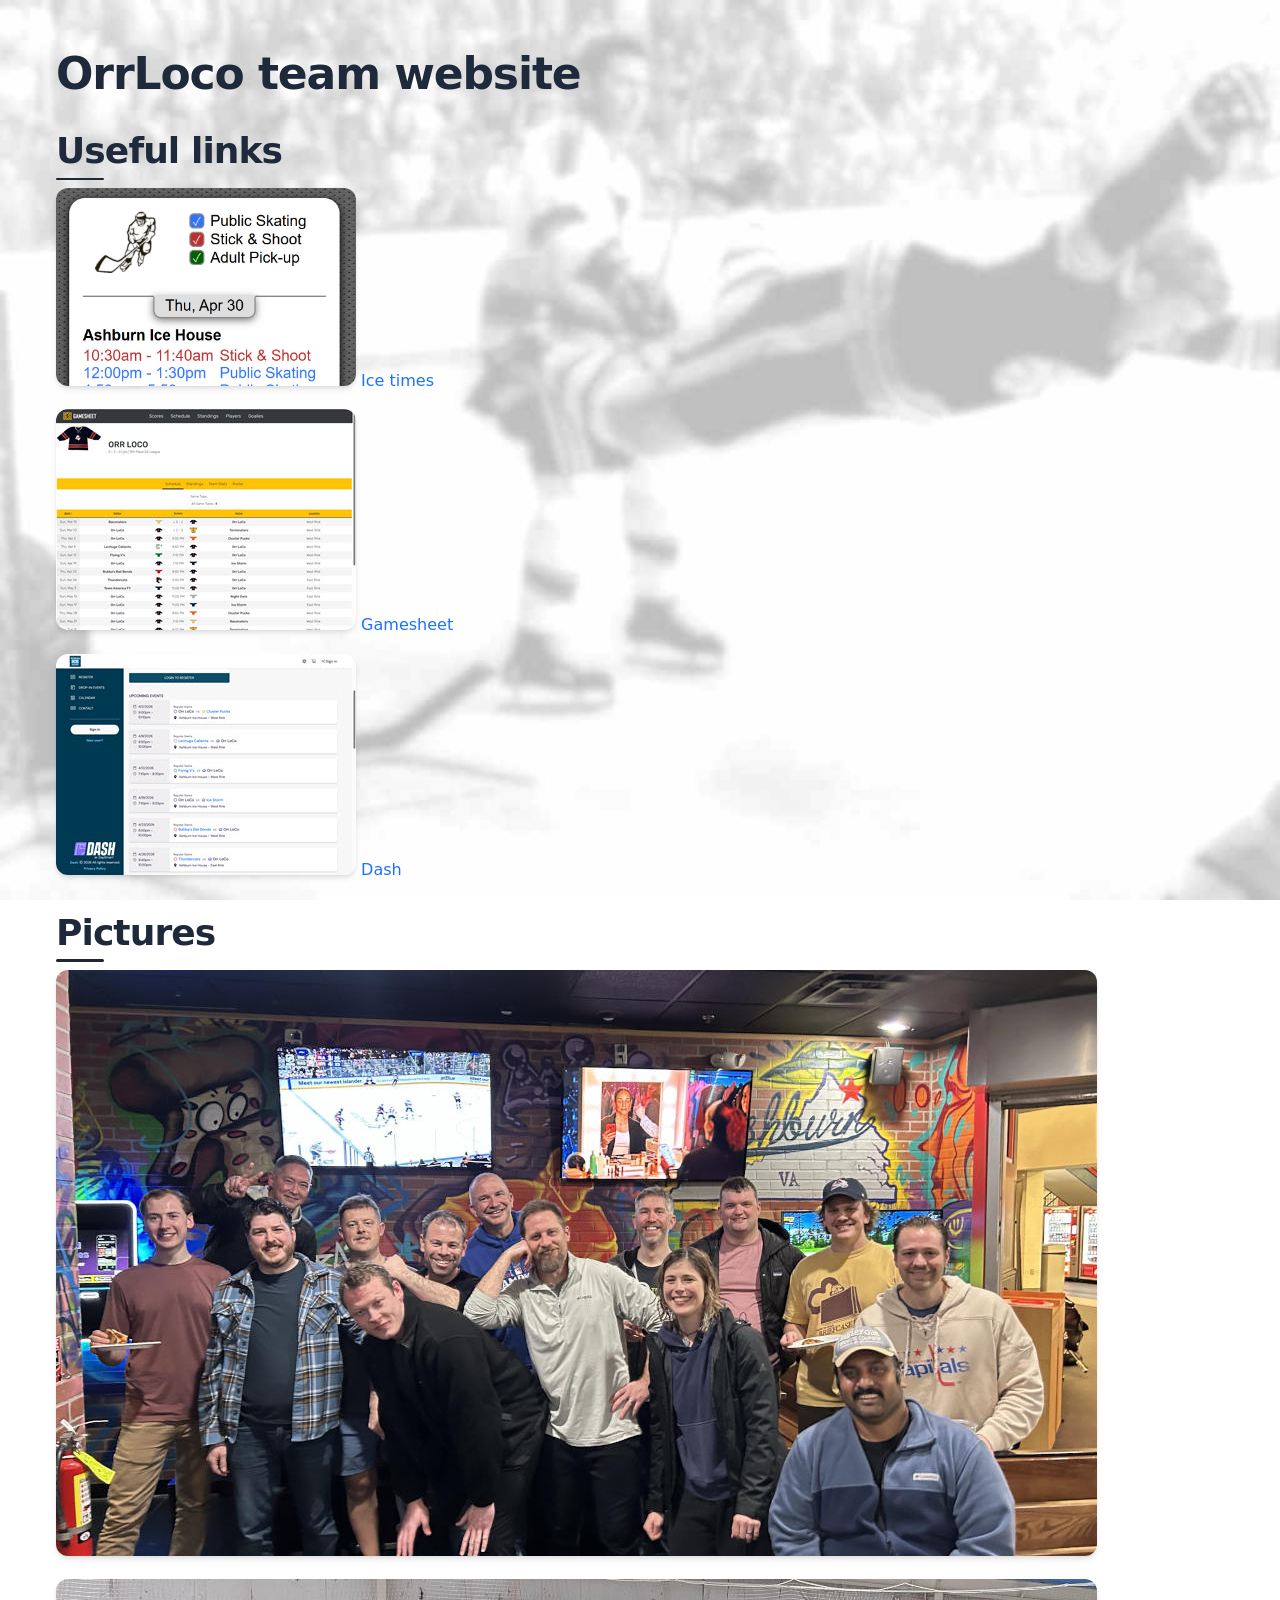
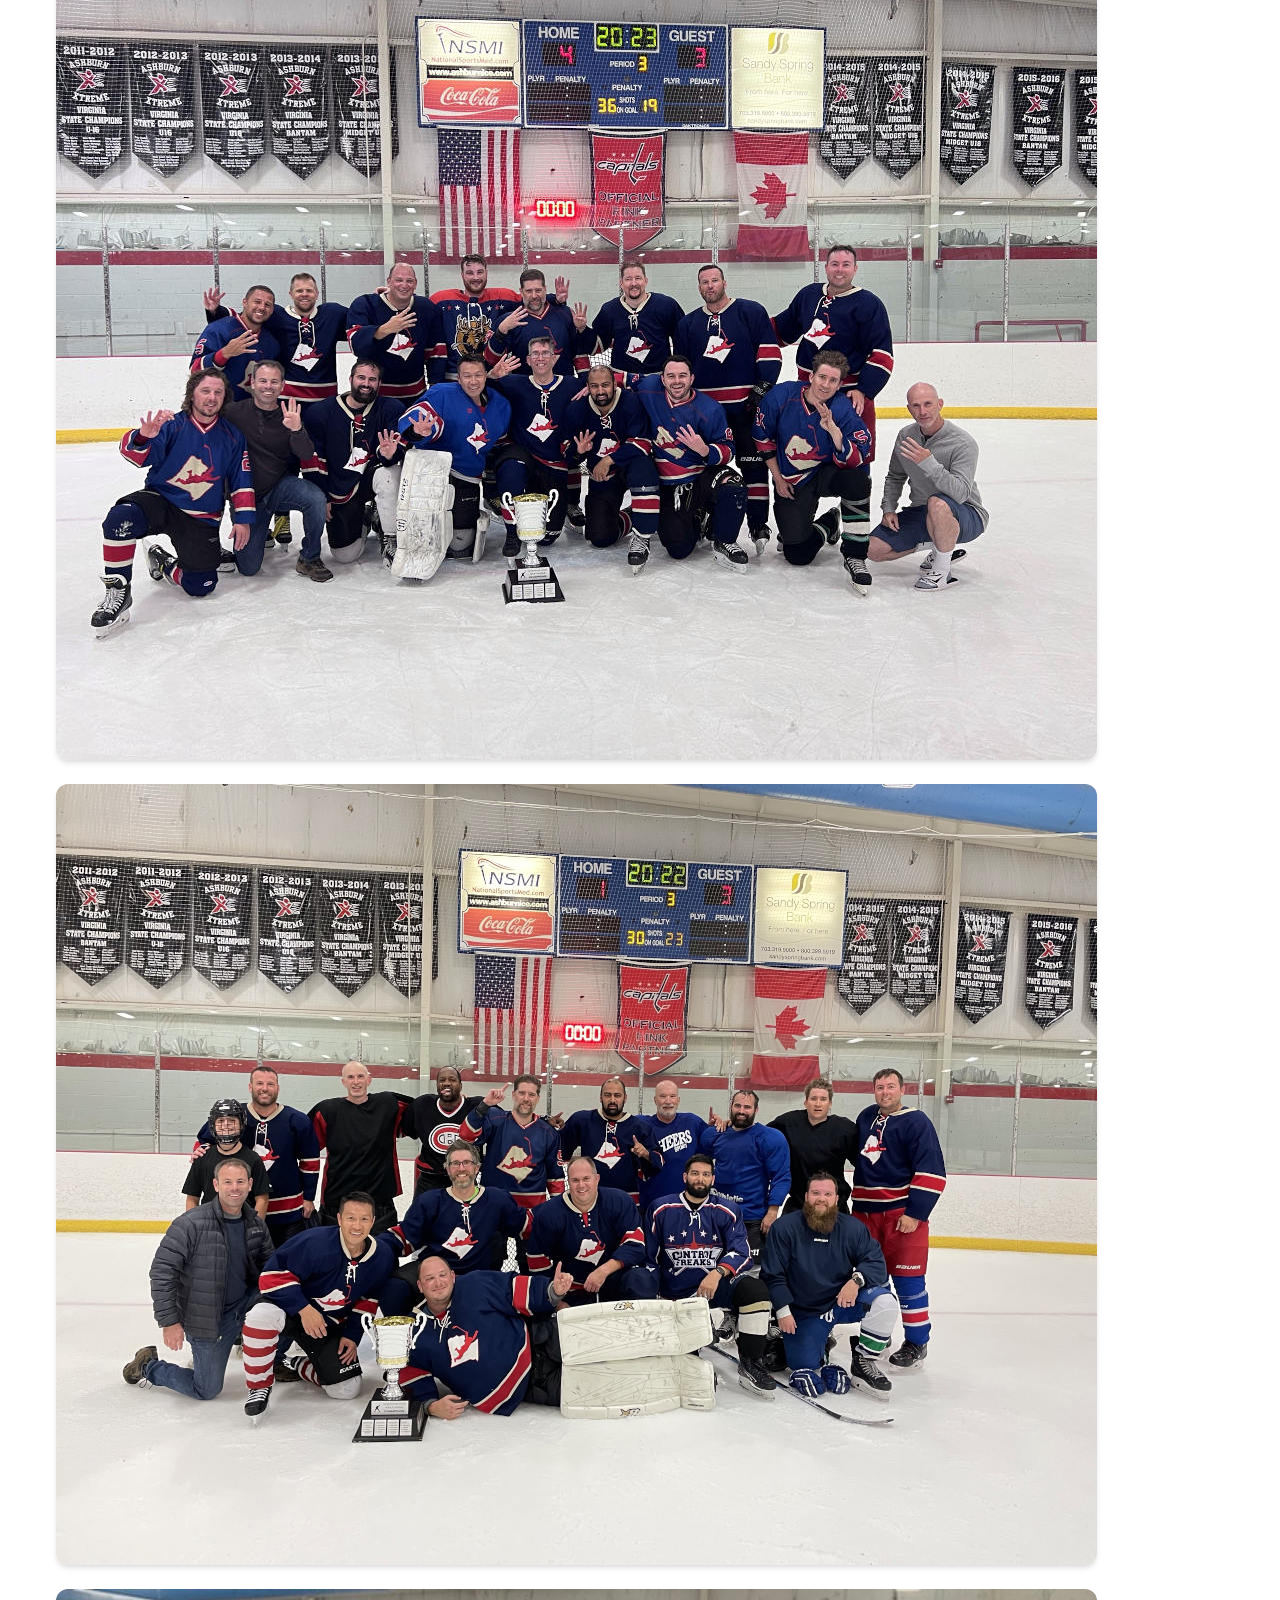
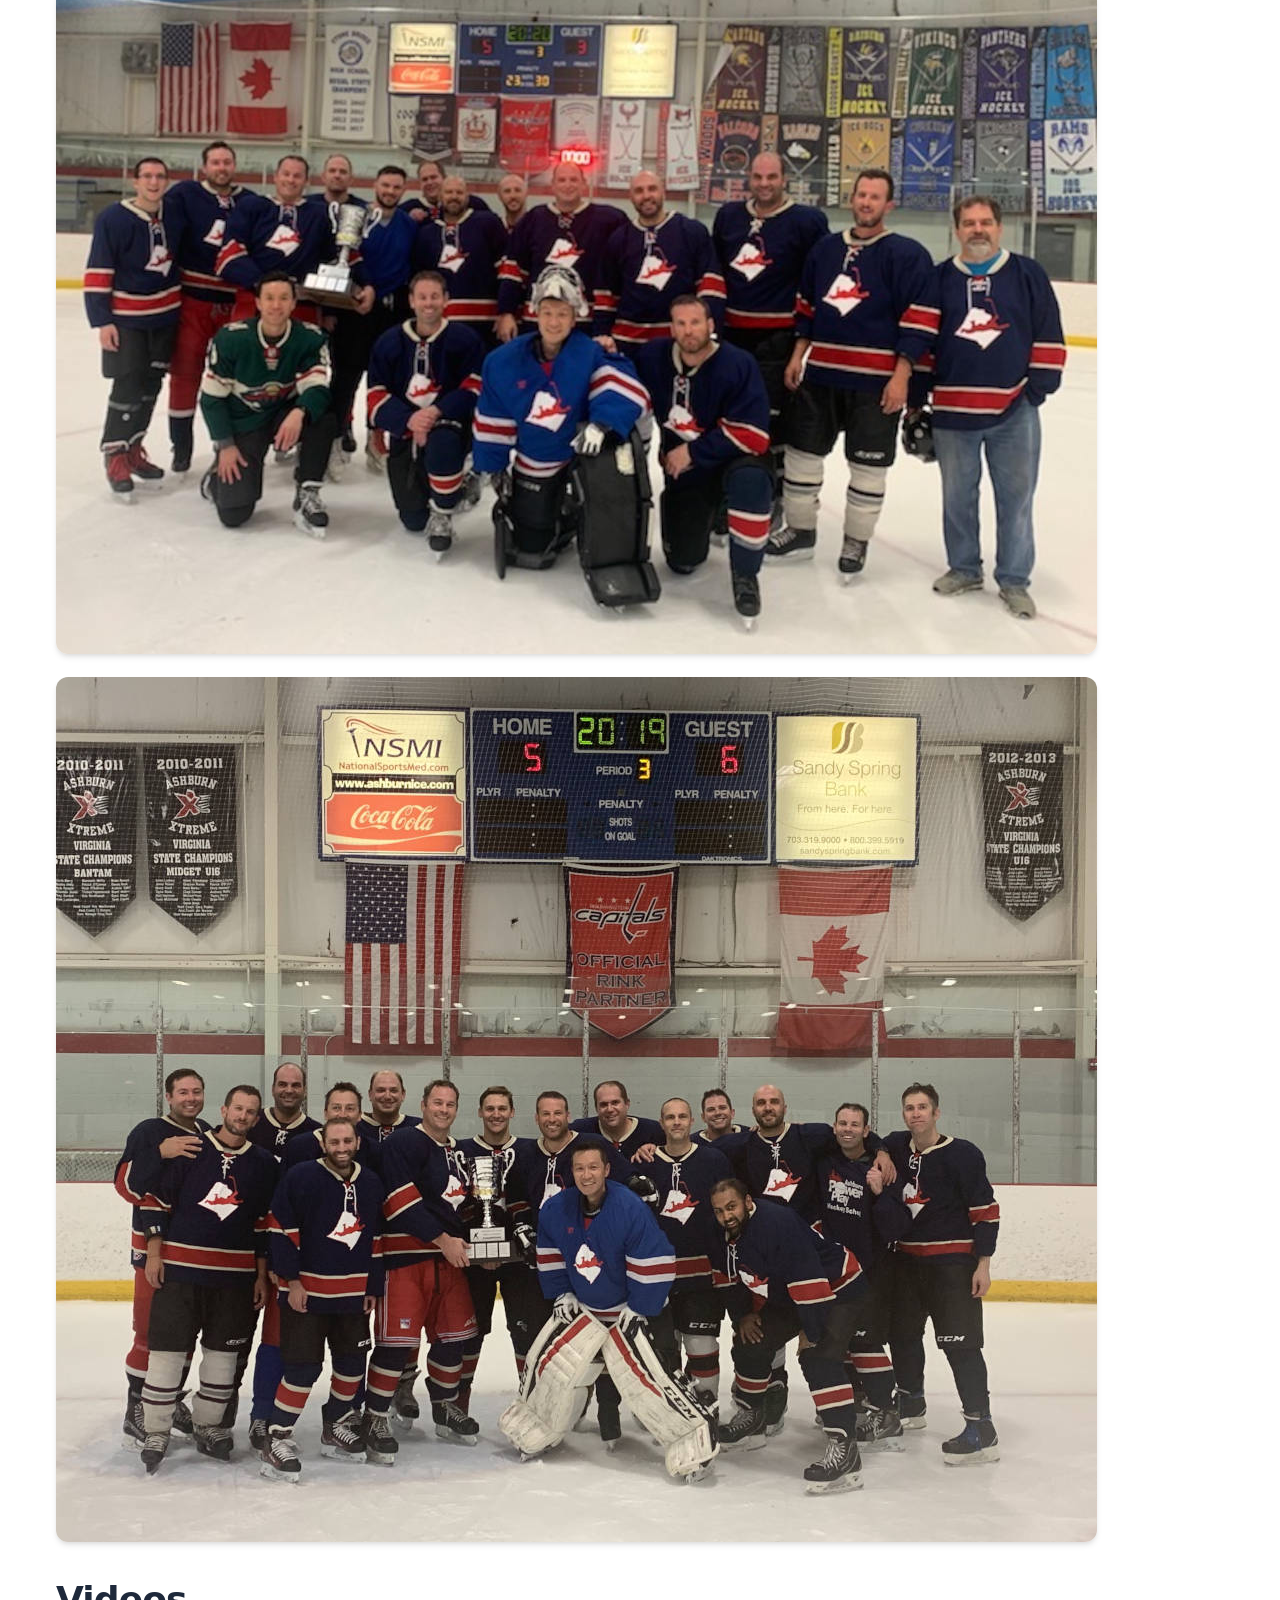
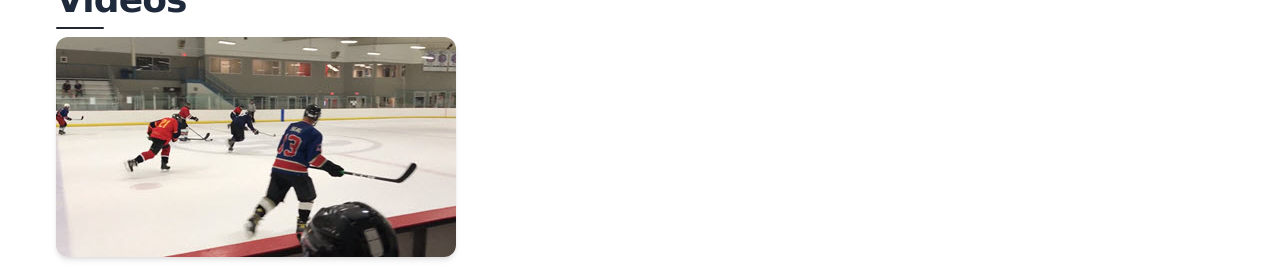
==== index.html @ 9dafc82b "adding ice time website" ====
<!DOCTYPE html>
<html lang="en">
<head>
	<title>OrrLoco Hockey</title>
	<meta charset="utf-8">
	<meta name="description" content="A website for the OrrLoco hockey team in Ashburn, Virginia" >
    <meta name="viewport" content="width=device-width, initial-scale=1">
	<link rel="stylesheet" href="main.css">
<style>
body {
    background-image: url("bobby_orr_flying_goal.jpg");
    background-repeat: no-repeat;
    background-position: center;
    background-attachment: fixed;
    background-size: cover;
}
</style>
</head>
<body>
	<h1>OrrLoco team website</h1>
	<h2>Useful links</h2>
	<p>
	<a href="https://is.tmatex.com/">
		<img src="ice_time.jpg" width=300 height=197 alt=:a thumbnail of the ice time website" />
			  Ice times
	</a>
	</p>
	<p>
	<a href="https://gamesheetstats.com/seasons/14481/teams/495695/schedule">
		<img src="gamesheet.jpg" width=300 height=221 alt="a thumbnail of the gamesheet website" />
		Gamesheet
	</a>
	</p>

	<p>
	<a href="https://apps.daysmartrecreation.com/dash/x/#/online/ashburn/teams/4744">
		<img src="dash.jpg" width=300 height=221 alt="a thumbnail of the dash website" />
		Dash
	</a>
	</p>

	<h2>Pictures</h2>

	<p><img src="2025-2026_team.jpg" width=1041 height=586 alt="a team photo of OrrLoco hockey at the end of the 2025-2026 season, at the Slice Theory pizza place in Ashburn Ice House" /></p>
	<p><img src="2023_champs.jpg" width=1041 height=781 alt="a team photo of OrrLoco as the 2023 D-league hockey champions" /></p>
	<p><img src="2022_champs.jpg" width=1041 height=781 alt="a team photo of OrrLoco as the 2022 D-league hockey champions" /></p>
	<p><img src="2020_champs.jpg" width=1041 height=665 alt="a team photo of OrrLoco as the 2020 D-league hockey champions" /></p>
	<p><img src="2019_champs.jpg" width=1041 height=865 alt="a team photo of OrrLoco as the 2019 D-league hockey champions" /></p>

	<h2>Videos</h2>
	
	<a href="https://www.youtube.com/@OrrLocoGames-xp1fu"><img src="orrlocogames.jpg" width=400 height=220 /></a>
</body>
</html>
---- main.css ----
/* Modern Classless CSS Framework v1.0
 * Created by Luke Heyburn
 * Digitally Tailored (https://digitallytailored.com)
 * MIT License
 */

 :root {
    /* Modern Color Palette */
    --primary: #364153;
    --primary-contrast: #202732;
    --primary-invert: #364153;
    --secondary: #64748b;
    --secondary-light: #94a3b8;
    --success: #10b981;
    --success-light: #34d399;
    --danger: #ef4444;
    --danger-light: #f87171;
    --warning: #f59e0b;
    --warning-light: #fbbf24;
    --info: #0ea5e9;
    --info-light: #38bdf8;
    --light: #f8fafc;
    --dark: #1e293b;
    --body-bg: #ffffff;
    --body-color: #334155;
    --heading-color: #1e293b;
    --link-color: #1d72fc;
    --link-hover-color: #0b65ff;
    --border-color: #e2e8f0;
    --shadow-color: rgba(0, 0, 0, 0.1);
    --card-bg: #ffffff;
    --progress-color: #60ed7c;
    --input-icon-color: #64748b;

    /* Gradients */
    --gradient-primary: linear-gradient(135deg, var(--primary) 0%, var(--primary-contrast) 100%);
    --gradient-link: linear-gradient(135deg, var(--link-color) 0%, var(--link-hover-color) 100%);
    --gradient-secondary: linear-gradient(135deg, var(--secondary) 0%, var(--secondary-light) 100%);
    --gradient-success: linear-gradient(135deg, var(--success) 0%, var(--success-light) 100%);
    --gradient-danger: linear-gradient(135deg, var(--danger) 0%, var(--danger-light) 100%);
    --gradient-warning: linear-gradient(135deg, var(--warning) 0%, var(--warning-light) 100%);
    --gradient-info: linear-gradient(135deg, var(--info) 0%, var(--info-light) 100%);

    /* Shadows */
    --shadow-sm: 0 1px 2px 0 rgba(0, 0, 0, 0.1);
    --shadow: 0 4px 6px -1px rgba(0, 0, 0, 0.1), 0 2px 4px -1px rgba(0, 0, 0, 0.06);
    --shadow-md: 0 10px 15px -3px rgba(0, 0, 0, 0.1), 0 4px 6px -2px rgba(0, 0, 0, 0.05);
    --shadow-lg: 0 20px 25px -5px rgba(0, 0, 0, 0.1), 0 10px 10px -5px rgba(0, 0, 0, 0.04);

    /* Typography */
    --font-family-sans: 'Inter', system-ui, -apple-system, BlinkMacSystemFont, "Segoe UI", Roboto, "Helvetica Neue", Arial, sans-serif;
    --font-family-mono: ui-monospace, SFMono-Regular, Menlo, Monaco, Consolas, "Liberation Mono", "Courier New", monospace;
    --font-size-base: 1rem;
    --line-height-base: 1.6;
    --font-weight-normal: 400;
    --font-weight-medium: 500;
    --font-weight-bold: 700;

    /* Spacing */
    --spacing-base: 1rem;
    --spacing-base-half: 0.5rem;
    --border-radius-sm: 0.25rem;
    --border-radius: 0.5rem;
    --border-radius-md: 0.75rem;
    --border-radius-lg: 1rem;
    --border-radius-xl: 1.5rem;
    --border-radius-full: 9999px;
    --container-max-width: 1200px;
    --input-padding-factor: 0.75;

    /* Animation */
    --transition-base: all 0.2s ease-in-out;
    --transition-slow: all 0.3s ease-in-out;

    /* Color scheme */
    color-scheme: light;
    --color-mode: 'light';

}

/* Dark mode */
@media (prefers-color-scheme: dark) {
    :root {
        --color-mode: 'dark';
    }
}

:root[color-scheme="dark"] {
    --primary: #13181f;
    --primary-contrast: #13181f;
    --primary-invert: #cbe0ff;
    --body-bg: #0f172a;
    --body-color: #e2e8f0;
    --heading-color: #f8fafc;
    --border-color: #334155;
    --shadow-color: rgba(0, 0, 0, 0.3);
    --card-bg: #1e293b;
    --link-color: #61aeff;
    --progress-color: #2f9e45;
    --input-icon-color: #e2e8f0;

    --gradient-primary: linear-gradient(135deg, var(--primary-invert) 0%, var(--primary-invert) 100%);

    /* Dark mode shadows */
    --shadow-sm: 0 1px 2px 0 rgba(0, 0, 0, 0.2);
    --shadow: 0 4px 6px -1px rgba(0, 0, 0, 0.3), 0 2px 4px -1px rgba(0, 0, 0, 0.2);
    --shadow-md: 0 10px 15px -3px rgba(0, 0, 0, 0.3), 0 4px 6px -2px rgba(0, 0, 0, 0.2);
    --shadow-lg: 0 20px 25px -5px rgba(0, 0, 0, 0.3), 0 10px 10px -5px rgba(0, 0, 0, 0.2);
}

/* Base styles */
* {
    margin: 0;
    padding: 0;
    box-sizing: border-box;
}

html {
    font-size: 16px;
    scroll-behavior: smooth;
}

body {
    font-family: var(--font-family-sans);
    font-size: var(--font-size-base);
    line-height: var(--line-height-base);
    color: var(--body-color);
    background-color: var(--body-bg);
    padding: var(--spacing-base);
    max-width: var(--container-max-width);
    margin: 0 auto;
    transition: var(--transition-slow);
    animation: colorSchemeTransition 0.5s ease-out;
}

/* Typography */
h1, h2, h3, h4, h5, h6 {
    color: var(--heading-color);
    margin-bottom: var(--spacing-base);
    font-weight: var(--font-weight-bold);
    line-height: 1.2;
    letter-spacing: -0.025em;
    text-wrap: balance;
}

h1 {
    font-size: 2.75rem;
    margin-top: 2rem;;
}

h2 {
    font-size: 2.25rem;
    margin-top: 1.75rem;
    position: relative;
}

h2:after {
    content: "";
    position: absolute;
    bottom: -0.5rem;
    left: 0;
    width: 3rem;
    height: 0.15rem;
    background: var(--primary-contrast);
    border-radius: var(--border-radius-full);
}

h3 {
    font-size: 1.75rem;
    margin-top: 1.5rem;
}

h4 {
    font-size: 1.5rem;
    margin-top: 1.25rem;
}

h5 {
    font-size: 1.25rem;
    margin-top: 1rem;
}

h6 {
    font-size: 1rem;
    margin-top: 0.75rem;
    text-transform: uppercase;
    letter-spacing: 0.05em;
}

p {
    margin-top: var(--spacing-base-half);
    margin-bottom: var(--spacing-base);
}

a {
    color: var(--link-color);
    text-decoration: none;
    transition: var(--transition-base);
    position: relative;
}

a:hover {
    color: var(--link-hover-color);
}

a:not(nav a):before {
    content: '';
    position: absolute;
    width: 100%;
    transform: scaleX(0);
    height: 2px;
    bottom: -2px;
    left: 0;
    background: var(--gradient-link);
    transform-origin: bottom right;
    transition: transform 0.3s ease-out;
}

a:not(nav a):hover:before {
    transform: scaleX(1);
    transform-origin: bottom left;
}

a[target="_blank"]:after {
    content: "[+]";
    display: inline-block;
    margin-left: 0.25em;
    font-size: 0.6em;
    font-weight: bold;
    text-decoration: none;
    vertical-align: super;
}

small {
    font-size: 0.875rem;
    opacity: 0.85;
}

code, pre {
    font-family: var(--font-family-mono);
    border-radius: var(--border-radius);
}

code {
    padding: 0.2em 0.4em;
    font-size: 0.875em;
    background-color: rgba(0, 0, 0, 0.05);
}

:root[color-scheme="dark"] code {
    background-color: rgba(255, 255, 255, 0.1);
}

pre {
    padding: var(--spacing-base);
    margin-bottom: var(--spacing-base);
    overflow-x: auto;
    background-color: rgba(0, 0, 0, 0.03);
    border-radius: var(--border-radius-md);
    box-shadow: var(--shadow-sm);
}

:root[color-scheme="dark"] pre {
    background-color: rgba(255, 255, 255, 0.05);
}

pre code {
    display: inline-block;
    background-color: transparent;
    min-width: 100%;
}

blockquote {
    border-left: 4px solid var(--primary-contrast);
    padding: var(--spacing-base);
    margin-bottom: var(--spacing-base);
    font-style: italic;
    background-color: rgba(0, 0, 0, 0.02);
    border-radius: 0 var(--border-radius) var(--border-radius) 0;
    box-shadow: var(--shadow-sm);
}

:root[color-scheme="dark"] blockquote {
    background-color: rgba(255, 255, 255, 0.03);
    border-color: var(--primary-invert);
}

hr {
    border: 0;
    height: 1px;
    background: linear-gradient(to right, transparent, var(--border-color), transparent);
    margin: calc(var(--spacing-base) * 2) 0;
}

/* Lists */
ul, ol {
    margin-bottom: var(--spacing-base);
    padding-left: 1.5rem;
}

li {
    margin-bottom: calc(var(--spacing-base) * 0.5);
}

/* Tables */
table {
    width: 100%;
    border-collapse: separate;
    border-spacing: 0;
    margin-bottom: var(--spacing-base);
    border-radius: var(--border-radius);
    overflow: hidden;
    box-shadow: var(--shadow);
}

th, td {
    padding: calc(var(--spacing-base) * 0.75);
    border-bottom: 1px solid var(--border-color);
    text-align: left;
}

thead {
    background: var(--gradient-secondary);
}

th {
    font-weight: var(--font-weight-bold);
    color: white;
    text-transform: uppercase;
    font-size: 0.875rem;
    letter-spacing: 0.05em;
}

tr:last-child td {
    border-bottom: none;
}

tr:hover td {
    background-color: rgba(0, 0, 0, 0.02);
}

:root[color-scheme="dark"] tr:hover td {
    background-color: rgba(255, 255, 255, 0.03);
}

/* Forms */
form, fieldset {
    background-color: var(--card-bg);
    padding: var(--spacing-base);
    border-radius: var(--border-radius-lg);
    box-shadow: var(--shadow-md);
    margin-bottom: var(--spacing-base);
    border: 1px solid var(--border-color);
}

form > div {
    margin-bottom: var(--spacing-base);
}

input, select, textarea, button {
    font-family: inherit;
    font-size: inherit;
    line-height: inherit;
}

input[type="text"],
input[type="email"],
input[type="password"],
input[type="number"],
input[type="search"],
input[type="tel"],
input[type="url"],
input[type="date"],
input[type="datetime-local"],
input[type="month"],
input[type="week"],
input[type="time"],
input[type="color"],
input[type="file"],
input[type="range"],
input[type="checkbox"],
input[type="radio"],
select,
textarea {
    display: block;
    width: 100%;
    margin-bottom: var(--spacing-base);
    padding: calc(var(--spacing-base) * var(--input-padding-factor));
    border: 1px solid var(--border-color);
    border-radius: var(--border-radius-md);
    background-color: var(--body-bg);
    color: var(--body-color);
    transition: var(--transition-base);
    box-shadow: var(--shadow-sm);
}

input[type="checkbox"],
input[type="radio"] {
    width: auto;
    margin-bottom: 0;
    display: inline-block;
    margin-right: 0.5rem;
}

input[type="color"] {
    padding: 0;
    height: 40px;
    border-radius: unset;
}

input[type="range"] {
    padding: 0;
    box-shadow: none;
}

/* Input styling with icons */
input[type="url"],
input[type="email"],
input[type="password"],
input[type="tel"],
input[type="search"] {
    padding-left: 2.5rem;
    background-repeat: no-repeat;
    background-position: 0.75rem center;
    background-size: 1rem;
    position: relative;
}

input[type="url"] {
    background-image: url("data:image/svg+xml,%3Csvg xmlns='http://www.w3.org/2000/svg' width='16' height='16' fill='%23989fab' viewBox='0 0 16 16'%3E%3Cpath d='M4.715 6.542 3.343 7.914a3 3 0 1 0 4.243 4.243l1.828-1.829A3 3 0 0 0 8.586 5.5L8 6.086a1.002 1.002 0 0 0-.154.199 2 2 0 0 1 .861 3.337L6.88 11.45a2 2 0 1 1-2.83-2.83l.793-.792a4.018 4.018 0 0 1-.128-1.287z'/%3E%3Cpath d='M6.586 4.672A3 3 0 0 0 7.414 9.5l.775-.776a2 2 0 0 1-.896-3.346L9.12 3.55a2 2 0 1 1 2.83 2.83l-.793.792c.112.42.155.855.128 1.287l1.372-1.372a3 3 0 1 0-4.243-4.243L6.586 4.672z'/%3E%3C/svg%3E");
}

input[type="email"] {
    background-image: url("data:image/svg+xml,%3Csvg xmlns='http://www.w3.org/2000/svg' width='16' height='16' fill='%23989fab' viewBox='0 0 16 16'%3E%3Cpath d='M0 4a2 2 0 0 1 2-2h12a2 2 0 0 1 2 2v8a2 2 0 0 1-2 2H2a2 2 0 0 1-2-2V4Zm2-1a1 1 0 0 0-1 1v.217l7 4.2 7-4.2V4a1 1 0 0 0-1-1H2Zm13 2.383-4.708 2.825L15 11.105V5.383Zm-.034 6.876-5.64-3.471L8 9.583l-1.326-.795-5.64 3.47A1 1 0 0 0 2 13h12a1 1 0 0 0 .966-.741ZM1 11.105l4.708-2.897L1 5.383v5.722Z'/%3E%3C/svg%3E");
}

input[type="password"] {
    background-image: url("data:image/svg+xml,%3Csvg xmlns='http://www.w3.org/2000/svg' width='16' height='16' fill='%23989fab' viewBox='0 0 16 16'%3E%3Cpath transform='rotate(-45 8 8)' d='M3.5 11.5a3.5 3.5 0 1 1 3.163-5H14L15.5 8 14 9.5l-1-1-1 1-1-1-1 1-1-1-1 1H6.663a3.5 3.5 0 0 1-3.163 2zM2.5 9a1 1 0 1 0 0-2 1 1 0 0 0 0 2z'/%3E%3C/svg%3E");
}

input[type="tel"] {
    background-image: url("data:image/svg+xml,%3Csvg xmlns='http://www.w3.org/2000/svg' width='16' height='16' stroke='%23989fab' fill='none' viewBox='0 0 24 24'%3E%3Cpath stroke-linecap='round' stroke-linejoin='round' stroke-width='1.5' d='M3 5.5C3 14.06 9.94 21 18.5 21c.386 0 .77-.014 1.148-.042.435-.032.653-.048.851-.162a1.06 1.06 0 0 0 .42-.432c.11-.2.121-.418.145-.853l.17-3.072a1.517 1.517 0 0 0-.828-1.536l-2.546-1.273a1.517 1.517 0 0 0-1.784.307l-.89 1.04c-.34.398-.873.54-1.342.353a10.49 10.49 0 0 1-3.27-2.27 10.49 10.49 0 0 1-2.27-3.27 1.25 1.25 0 0 1 .353-1.342l1.04-.89a1.517 1.517 0 0 0 .307-1.784L8.68 3.67A1.517 1.517 0 0 0 7.144 2.84l-3.072.17c-.435.024-.653.036-.853.145a1.06 1.06 0 0 0-.432.42c-.114.198-.13.416-.162.851C3.014 4.73 3 5.114 3 5.5Z'/%3E%3C/svg%3E");
}

input[type="search"] {
    background-image: url("data:image/svg+xml,%3Csvg xmlns='http://www.w3.org/2000/svg' width='16' height='16' fill='%23989fab' viewBox='0 0 16 16'%3E%3Cpath d='M11.742 10.344a6.5 6.5 0 1 0-1.397 1.398h-.001c.03.04.062.078.098.115l3.85 3.85a1 1 0 0 0 1.415-1.414l-3.85-3.85a1.007 1.007 0 0 0-.115-.1zM12 6.5a5.5 5.5 0 1 1-11 0 5.5 5.5 0 0 1 11 0z'%3E%3C/path%3E%3C/svg%3E");
}

/* Ensure text is visible */
input[type="url"],
input[type="email"],
input[type="password"],
input[type="tel"],
input[type="search"] {
    color: var(--body-color);
}

input[type="url"]::placeholder,
input[type="email"]::placeholder,
input[type="password"]::placeholder,
input[type="tel"]::placeholder,
input[type="search"]::placeholder {
    color: var(--body-color);
    opacity: 0.7;
}


input[type="search"] {
    border-radius: var(--border-radius-full);
}



/* Select styling with icon */
select {
    appearance: none;
    padding-right: 2.5rem;
    background-image: url("data:image/svg+xml;utf8,<svg fill='%23364153' height='16' viewBox='0 0 24 24' width='16' xmlns='http://www.w3.org/2000/svg'><path d='M7 10l5 5 5-5z'/></svg>");
    background-repeat: no-repeat;
    background-position: right 1rem center;
    background-size: 2rem;
}

:root[color-scheme="dark"] select {
    background-image: url("data:image/svg+xml;utf8,<svg fill='%23e2e8f0' height='16' viewBox='0 0 24 24' width='16' xmlns='http://www.w3.org/2000/svg'><path d='M7 10l5 5 5-5z'/></svg>");
}

input:focus,
select:focus,
textarea:focus {
    outline: none;
    border-color: var(--border-color);
    box-shadow: 0 0 0px 3px rgba(102, 118, 201, 0.54);
}

input[type="range"]:focus {
    box-shadow: none;
}

textarea {
    min-height: 9rem;
    resize: vertical;
}

label {
    display: block;
    margin-bottom: calc(var(--spacing-base) * 0.5);
    font-weight: var(--font-weight-medium);
}

button,
input[type="button"],
input[type="reset"],
input[type="submit"] {
    vertical-align: middle;
    min-height: 3.1rem;
    min-width: 6.5rem;
    display: inline-block;
    padding: calc(var(--spacing-base) * 0.75) var(--spacing-base);
    margin: 0.125rem 0.125rem 0.125rem 0;
    background: var(--gradient-primary);
    color: white;
    border: none;
    border-radius: var(--border-radius-md);
    cursor: pointer;
    font-weight: var(--font-weight-medium);
    text-align: center;
    transition: var(--transition-base);
    position: relative;
    overflow: hidden;
}

:root[color-scheme="dark"] button,
:root[color-scheme="dark"] input[type="button"],
:root[color-scheme="dark"] input[type="reset"],
:root[color-scheme="dark"] input[type="submit"] {
    background: var(--primary);
}

/* Create the loading spinner for empty buttons using ::before pseudo-element */
button:empty::before {
    content: "";
    position: absolute;
    top: calc(50% - 12px);
    left: calc(50% - 12px);
    width: 16px;
    height: 16px;
    border: 3px solid rgb(255, 255, 255);
    border-top: 3px solid transparent;
    border-bottom: 3px solid transparent;
    border-radius: 50%;
    animation: spin 1s linear infinite;
    z-index: 1;
}

/* Spinner animation */
@keyframes spin {
    0% { transform: rotate(0deg); }
    100% { transform: rotate(360deg); }
}

/* Hover effect overlay using ::after */
button::after,
input[type="button"]::after,
input[type="reset"]::after,
input[type="submit"]::after {
    content: '';
    position: absolute;
    top: 0;
    left: 0;
    width: 100%;
    height: 100%;
    background-color: rgba(255, 255, 255, 0);
    transition: var(--transition-base);
}

button:hover::after,
input[type="button"]:hover::after,
input[type="reset"]:hover::after,
input[type="submit"]:hover::after {
    background-color: rgba(255, 255, 255, 0.1);
}

button:hover,
input[type="button"]:hover,
input[type="reset"]:hover,
input[type="submit"]:hover {
    box-shadow: var(--shadow-md);
}

button:active,
input[type="button"]:active,
input[type="reset"]:active,
input[type="submit"]:active {
    transform: translateY(2px);
    box-shadow: var(--shadow-sm);
    filter: saturate(0.9) brightness(1.1);
}

button:disabled,
input[type="button"]:disabled,
input[type="reset"]:disabled,
input[type="submit"]:disabled {
    background: var(--gradient-secondary);
    cursor: not-allowed;
    opacity: 0.7;
    transform: none;
}


/* Button Variants */
button.success,
:root[color-scheme="dark"] button.success,
input[type="button"].success,
input[type="submit"].success {
    background: var(--gradient-success);
}

button.danger,
:root[color-scheme="dark"] button.danger,
input[type="button"].danger,
input[type="submit"].danger {
    background: var(--gradient-danger);
}

button.warning,
:root[color-scheme="dark"] button.warning,
input[type="button"].warning,
input[type="submit"].warning {
    background: var(--gradient-warning);
}

button.info,
:root[color-scheme="dark"] button.info,
input[type="button"].info,
input[type="submit"].info {
    background: var(--gradient-info);
}

button.outline,
:root[color-scheme="dark"] button.outline,
input[type="button"].outline,
input[type="submit"].outline {
    background: transparent;
    border: 1px solid var(--primary-invert);
    color: var(--primary-invert);
}

button.outline:hover,
:root[color-scheme="dark"] button.outline:hover,
input[type="button"].outline:hover,
input[type="submit"].outline:hover {
    background-color: var(--primary);
    color: white;
}

/* Images */
img {
    max-width: 100%;
    height: auto;
    border-radius: var(--border-radius-md);
    transition: var(--transition-base);
    box-shadow: var(--shadow);
}

figure {
    text-align: center;
    margin-bottom: var(--spacing-base);
}

figcaption {
    font-size: 0.875rem;
    color: var(--secondary);
    text-align: center;
    margin-top: calc(var(--spacing-base) * 0.5);
    font-style: italic;
}

details summary {
    cursor: pointer;
    position: relative;
    padding-bottom: calc(var(--spacing-base) * 0.5);
}

details summary:after {
    content: '';
    position: absolute;
    left: 0;
    bottom: 0;
    width: 100%;
    height: 1px;
    background: linear-gradient(to right, var(--border-color), transparent);
}

details > *:not(summary) {
    cursor: auto;
    margin-top: calc(var(--spacing-base) * 0.5);
}

/* Cards */
article, section, aside {
    margin-bottom: calc(var(--spacing-base) * 2);
    padding: var(--spacing-base);
    background-color: var(--card-bg);
    border-radius: var(--border-radius-lg);
    box-shadow: var(--shadow);
    transition: var(--transition-base);
    border: 1px solid var(--border-color);
}

/*
article:hover, section:hover, aside:hover {
    box-shadow: var(--shadow-md);
}
*/
/* Utility for focus outline */
:focus-visible {
    outline: 2px solid var(--primary);
    outline-offset: 2px;
}

/* Responsive adjustments */
@media (max-width: 768px) {
    html {
        font-size: 14px;
    }

    body {
        padding: calc(var(--spacing-base) * 0.75);
    }

    table {
        width: 100%;
        display: block;
        overflow-x: auto;
    }

    h1 {
        font-size: 2.25rem;
    }

    h2 {
        font-size: 1.75rem;
    }
}

/* Print styles */
@media print {
    body {
        background-color: #fff;
        color: #000;
    }

    a {
        text-decoration: underline;
        color: #000;
    }

    a[href]:after {
        content: " (" attr(href) ")";
    }

    pre, blockquote {
        border: 1px solid #999;
        page-break-inside: avoid;
    }

    thead {
        display: table-header-group;
    }

    tr, img {
        page-break-inside: avoid;
    }

    p, h2, h3 {
        orphans: 3;
        widows: 3;
    }

    h2, h3 {
        page-break-after: avoid;
    }

    /* Disable gradients and effects for print */
    h1, h2:after, button, input[type="button"], input[type="reset"], input[type="submit"] {
        background: none;
        text-fill-color: #000;
        box-shadow: none;
    }

    article, section, aside, img, pre, blockquote, table {
        box-shadow: none;
    }
}
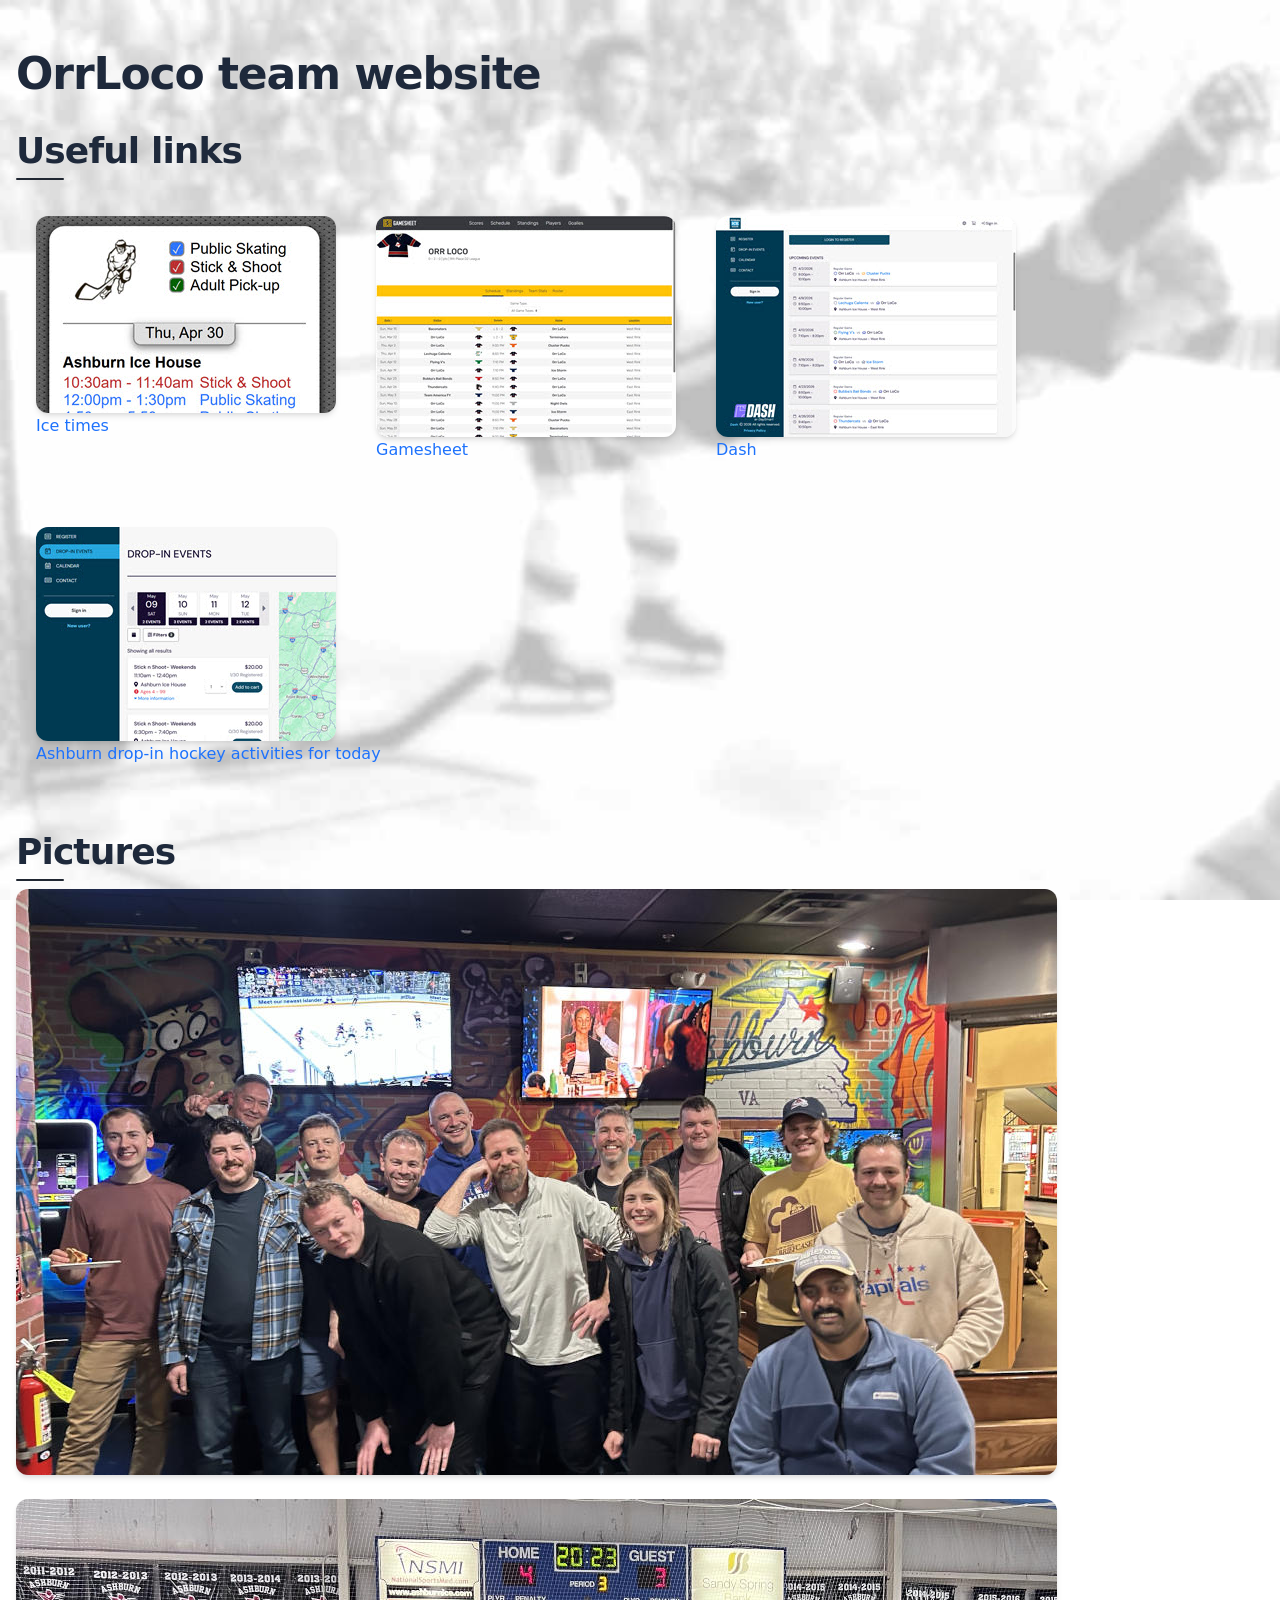
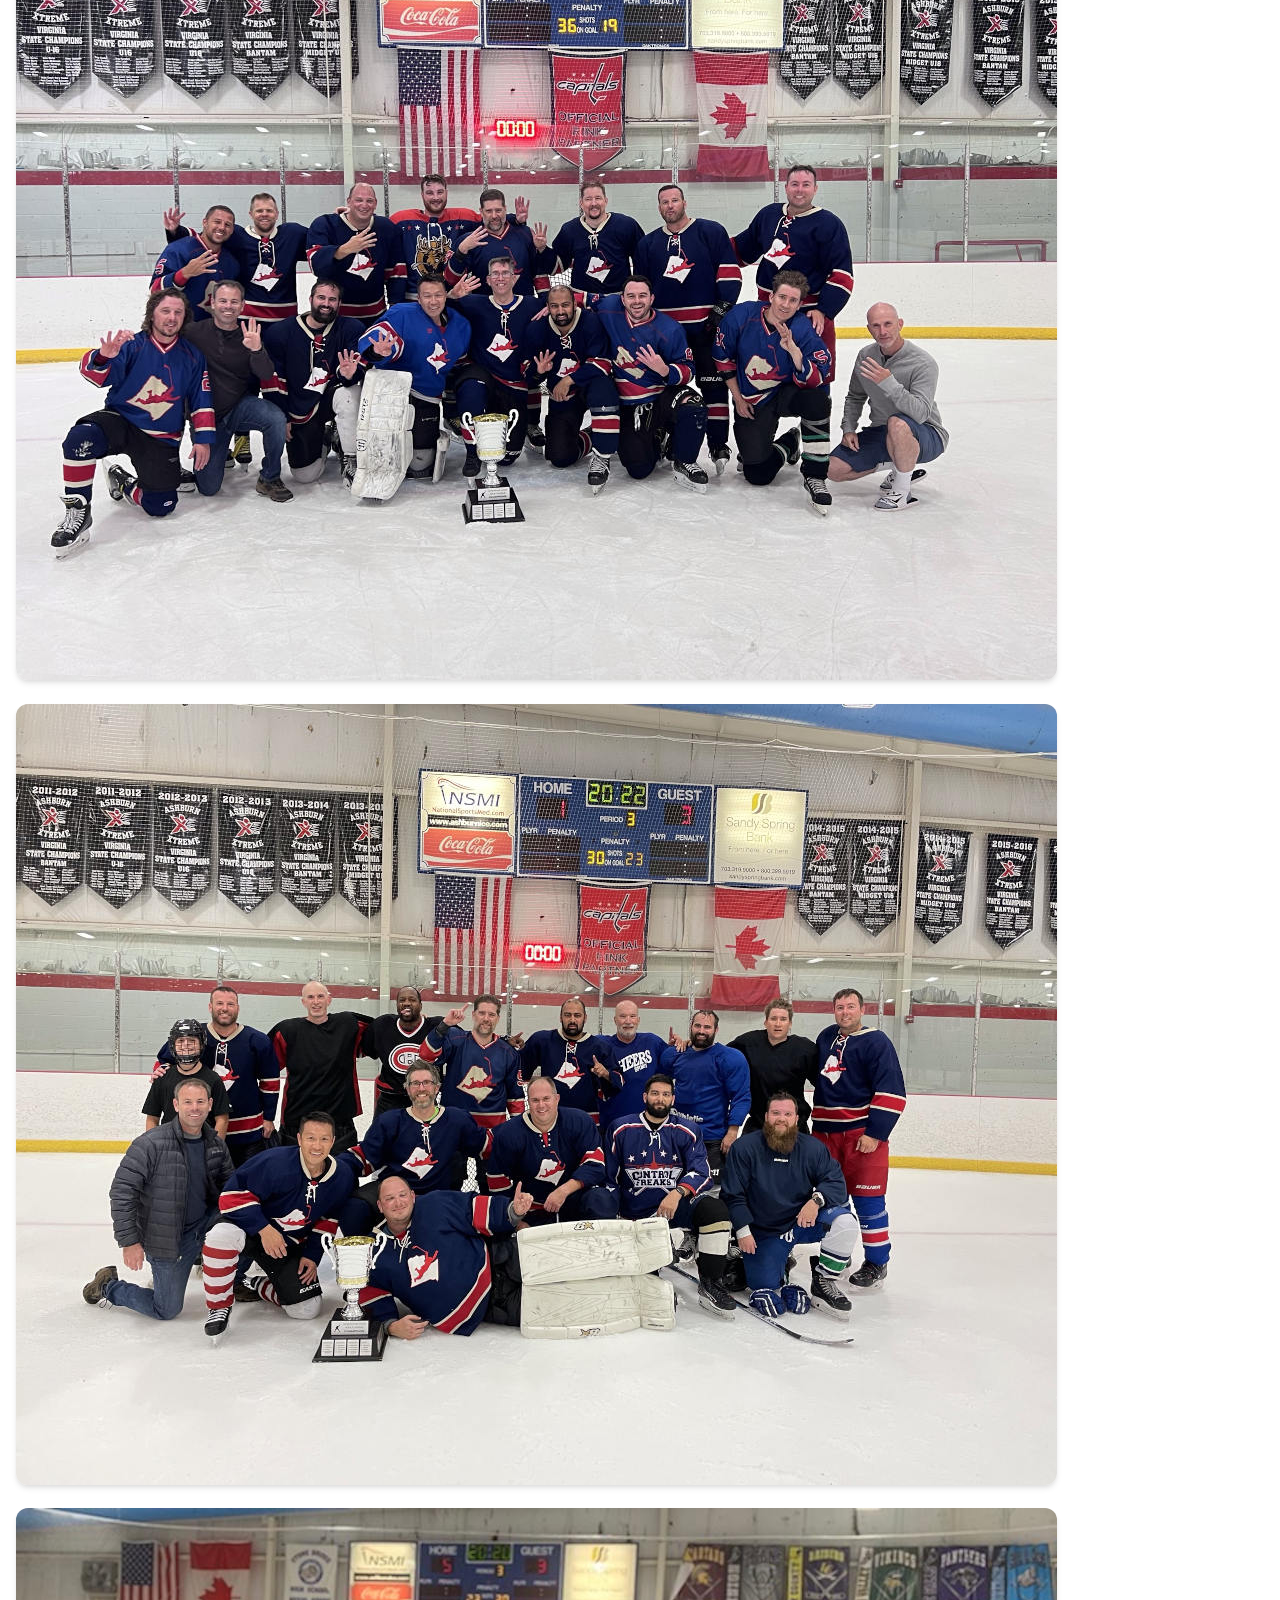
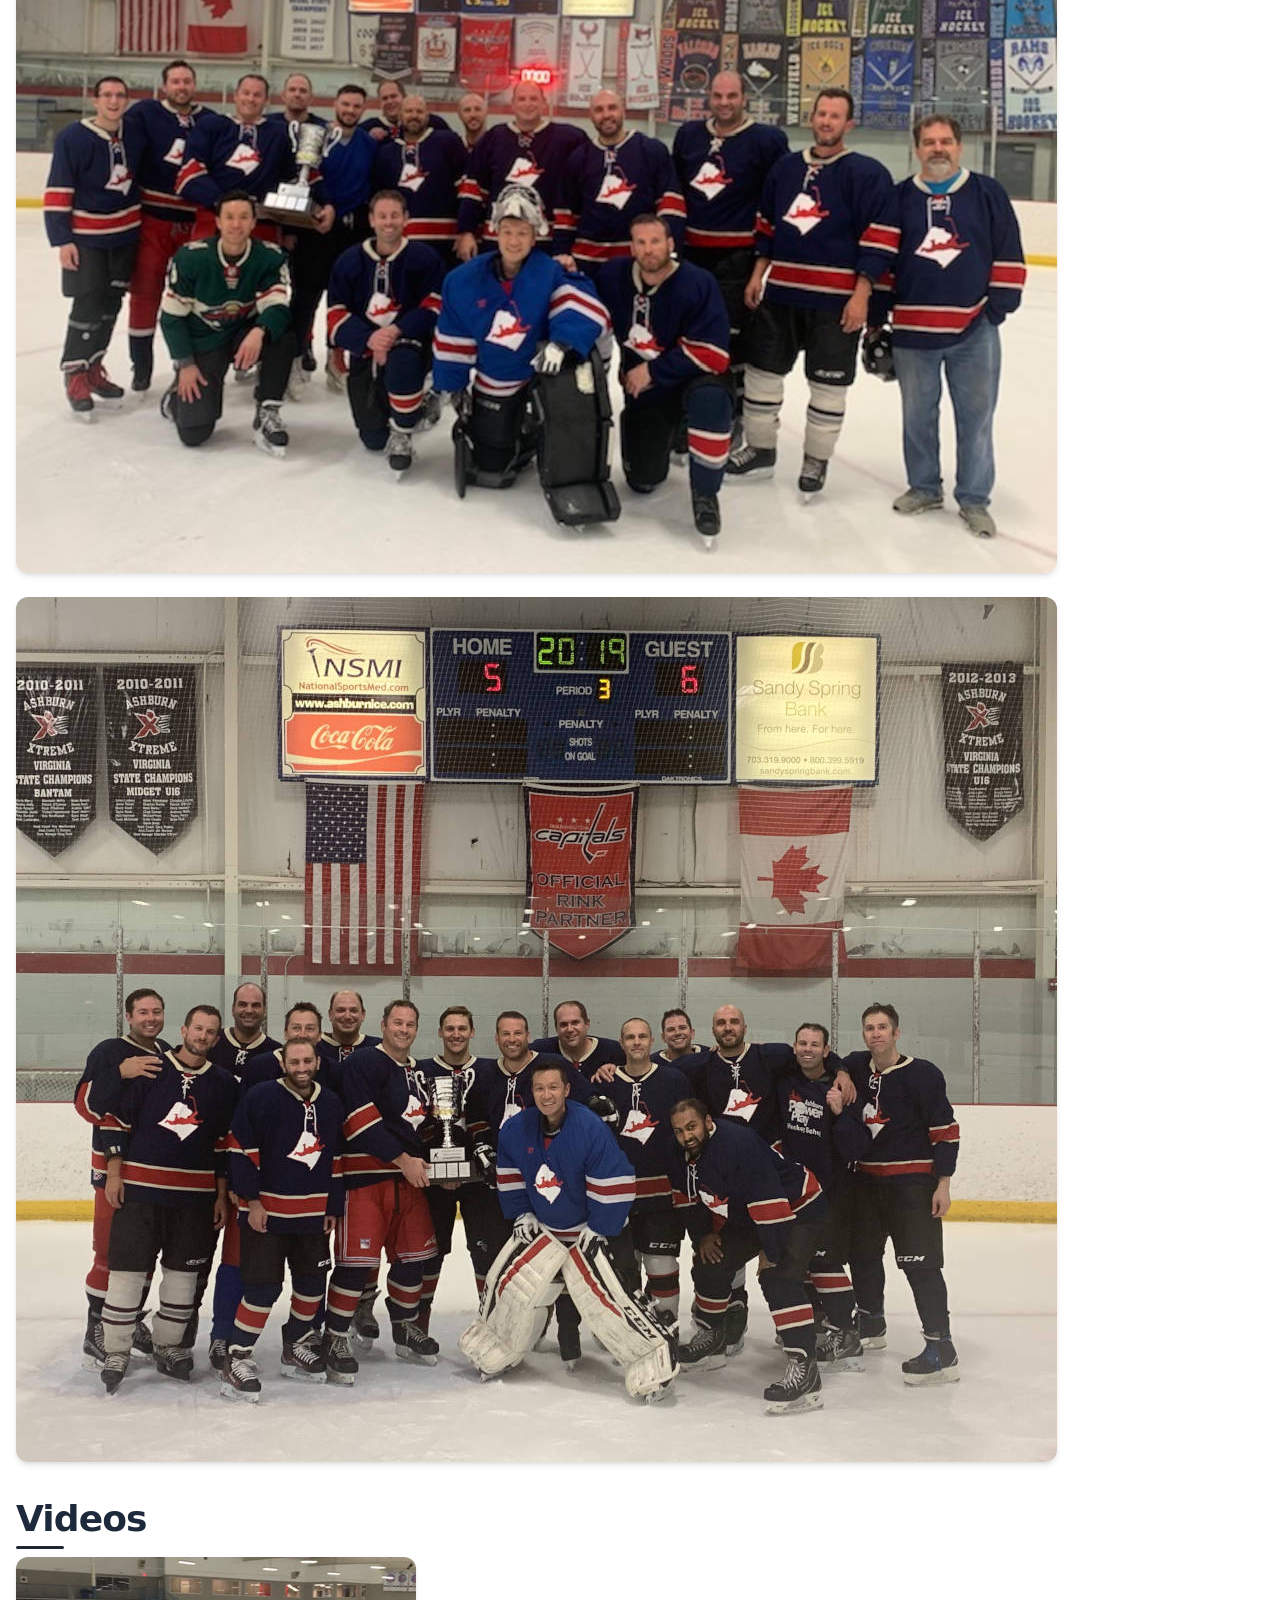
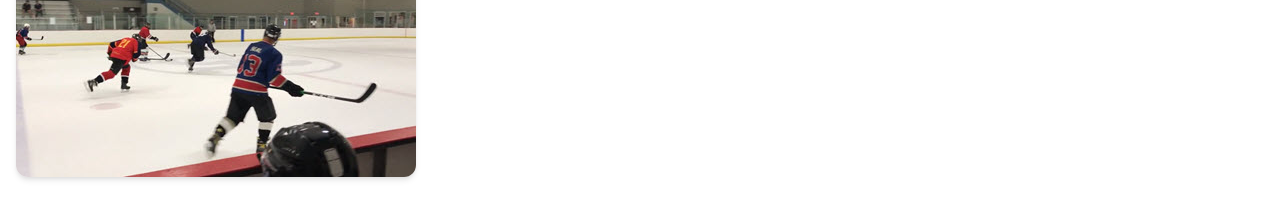
==== commit 6403da3e: "style, and new link to ashburn daily drop-in events" ====
--- a/index.html
+++ b/index.html
@@ -14,30 +14,53 @@
     background-attachment: fixed;
     background-size: cover;
 }
+
+div#links {
+    display: flex;
+    flex-wrap: wrap;
+}
+
+div#links p {
+    padding: 20px;
+}
+
+div#links p > a {
+    display: inline-flex;
+    flex-direction: column;
+}
 </style>
 </head>
 <body>
 	<h1>OrrLoco team website</h1>
 	<h2>Useful links</h2>
-	<p>
-	<a href="https://is.tmatex.com/">
-		<img src="ice_time.jpg" width=300 height=197 alt=:a thumbnail of the ice time website" />
-			  Ice times
-	</a>
-	</p>
-	<p>
-	<a href="https://gamesheetstats.com/seasons/14481/teams/495695/schedule">
-		<img src="gamesheet.jpg" width=300 height=221 alt="a thumbnail of the gamesheet website" />
-		Gamesheet
-	</a>
-	</p>
+	<div id="links">
+		<p>
+		<a href="https://is.tmatex.com/">
+			<img src="ice_time.jpg" width=300 height=197 alt=:a thumbnail of the ice time website" />
+				  Ice times
+		</a>
+		</p>
+		<p>
+		<a href="https://gamesheetstats.com/seasons/14481/teams/495695/schedule">
+			<img src="gamesheet.jpg" width=300 height=221 alt="a thumbnail of the gamesheet website" />
+			Gamesheet
+		</a>
+		</p>
 
-	<p>
-	<a href="https://apps.daysmartrecreation.com/dash/x/#/online/ashburn/teams/4744">
-		<img src="dash.jpg" width=300 height=221 alt="a thumbnail of the dash website" />
-		Dash
-	</a>
-	</p>
+		<p>
+		<a href="https://apps.daysmartrecreation.com/dash/x/#/online/ashburn/teams/4744">
+			<img src="dash.jpg" width=300 height=221 alt="a thumbnail of the dash website" />
+			Dash
+		</a>
+		</p>
+
+		<p>
+		<a href="https://member.daysmartrecreation.com/#/online/ashburn/event-registration?&facility_ids=1&sport_ids=30">
+			<img src="drop_in_activities.jpg" width=300 height=214 alt="a thumbnail of the dash website" />
+			Ashburn drop-in hockey activities for today
+		</a>
+		</p>
+	</div>
 
 	<h2>Pictures</h2>
 
--- a/main.css
+++ b/main.css
@@ -65,7 +65,7 @@
     --border-radius-lg: 1rem;
     --border-radius-xl: 1.5rem;
     --border-radius-full: 9999px;
-    --container-max-width: 1200px;
+    --container-max-width: 1400px;
     --input-padding-factor: 0.75;
 
     /* Animation */
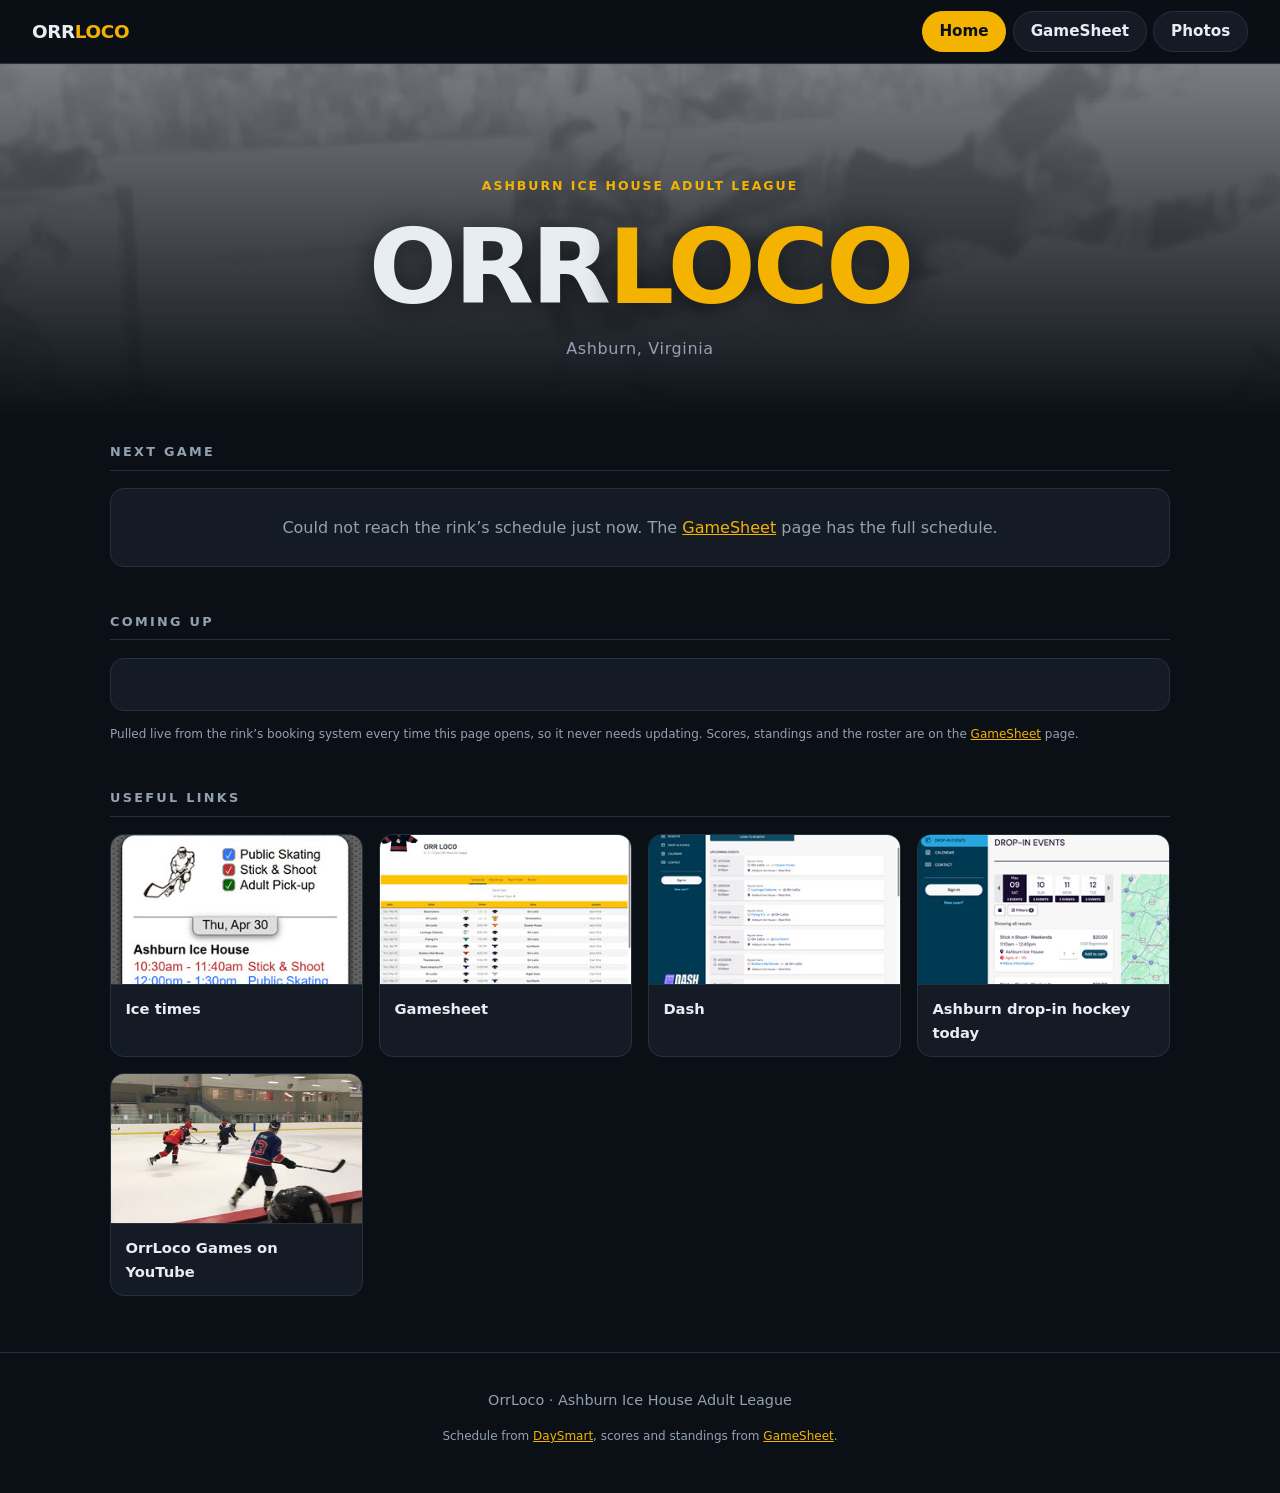
==== commit 9b6f1c4a: "Rebuild site around live GameSheet embed and DaySmart schedule - Split the single page into Home, Ga" ====
--- a/index.html
+++ b/index.html
@@ -3,75 +3,98 @@
 <head>
 	<title>OrrLoco Hockey</title>
 	<meta charset="utf-8">
-	<meta name="description" content="A website for the OrrLoco hockey team in Ashburn, Virginia" >
-    <meta name="viewport" content="width=device-width, initial-scale=1">
-	<link rel="stylesheet" href="main.css">
-<style>
-body {
-    background-image: url("bobby_orr_flying_goal.jpg");
-    background-repeat: no-repeat;
-    background-position: center;
-    background-attachment: fixed;
-    background-size: cover;
-}
+	<meta name="description" content="Schedule, standings and photos for the OrrLoco hockey team in Ashburn, Virginia.">
+	<meta name="viewport" content="width=device-width, initial-scale=1">
+	<meta name="theme-color" content="#0b1017">
+	<link rel="canonical" href="https://www.orrloco.org/">
+	<link rel="icon" href="favicon.png">
 
-div#links {
-    display: flex;
-    flex-wrap: wrap;
-}
+	<meta property="og:type" content="website">
+	<meta property="og:site_name" content="OrrLoco Hockey">
+	<meta property="og:title" content="OrrLoco Hockey">
+	<meta property="og:description" content="Schedule, standings and photos for the OrrLoco hockey team in Ashburn, Virginia.">
+	<meta property="og:url" content="https://www.orrloco.org/">
+	<meta property="og:image" content="https://www.orrloco.org/2025-2026_team.jpg">
+	<meta property="og:image:width" content="1041">
+	<meta property="og:image:height" content="586">
+	<meta property="og:image:alt" content="The OrrLoco hockey team at Ashburn Ice House">
+	<meta name="twitter:card" content="summary_large_image">
 
-div#links p {
-    padding: 20px;
-}
+	<link rel="stylesheet" href="site.css">
+</head>
+<body data-page="home">
 
-div#links p > a {
-    display: inline-flex;
-    flex-direction: column;
-}
-</style>
-</head>
-<body>
-	<h1>OrrLoco team website</h1>
-	<h2>Useful links</h2>
-	<div id="links">
-		<p>
-		<a href="https://is.tmatex.com/">
-			<img src="ice_time.jpg" width=300 height=197 alt=:a thumbnail of the ice time website" />
-				  Ice times
-		</a>
-		</p>
-		<p>
-		<a href="https://gamesheetstats.com/seasons/14481/teams/495695/schedule">
-			<img src="gamesheet.jpg" width=300 height=221 alt="a thumbnail of the gamesheet website" />
-			Gamesheet
-		</a>
-		</p>
+<a class="skip" href="#main">Skip to content</a>
 
-		<p>
-		<a href="https://apps.daysmartrecreation.com/dash/x/#/online/ashburn/teams/4744">
-			<img src="dash.jpg" width=300 height=221 alt="a thumbnail of the dash website" />
-			Dash
-		</a>
-		</p>
+<nav class="nav">
+	<a class="brand" href="index.html">Orr<span>LoCo</span></a>
+	<div class="nav-links" id="nav-links">
+			<a href="index.html">Home</a>
+			<a href="live.html">GameSheet</a>
+			<a href="photos.html">Photos</a>
+	</div>
+</nav>
 
-		<p>
-		<a href="https://member.daysmartrecreation.com/#/online/ashburn/event-registration?&facility_ids=1&sport_ids=30">
-			<img src="drop_in_activities.jpg" width=300 height=214 alt="a thumbnail of the dash website" />
-			Ashburn drop-in hockey activities for today
-		</a>
-		</p>
+<header class="hero">
+	<div class="hero-inner">
+		<p class="kicker">Ashburn Ice House Adult League</p>
+		<h1>Orr<span>LoCo</span></h1>
+		<p class="tagline">Ashburn, Virginia</p>
 	</div>
+</header>
 
-	<h2>Pictures</h2>
+<main id="main">
 
-	<p><img src="2025-2026_team.jpg" width=1041 height=586 alt="a team photo of OrrLoco hockey at the end of the 2025-2026 season, at the Slice Theory pizza place in Ashburn Ice House" /></p>
-	<p><img src="2023_champs.jpg" width=1041 height=781 alt="a team photo of OrrLoco as the 2023 D-league hockey champions" /></p>
-	<p><img src="2022_champs.jpg" width=1041 height=781 alt="a team photo of OrrLoco as the 2022 D-league hockey champions" /></p>
-	<p><img src="2020_champs.jpg" width=1041 height=665 alt="a team photo of OrrLoco as the 2020 D-league hockey champions" /></p>
-	<p><img src="2019_champs.jpg" width=1041 height=865 alt="a team photo of OrrLoco as the 2019 D-league hockey champions" /></p>
+	<section class="section">
+		<h2 class="section-title">Next game</h2>
+		<div id="next-game" class="card game-card">
+			<p class="loading">Loading the schedule&hellip;</p>
+		</div>
+	</section>
 
-	<h2>Videos</h2>
-	
-	<a href="https://www.youtube.com/@OrrLocoGames-xp1fu"><img src="orrlocogames.jpg" width=400 height=220 /></a>
+	<section class="section">
+		<h2 class="section-title">Coming up</h2>
+		<div id="upcoming" class="card">
+			<p class="loading">Loading&hellip;</p>
+		</div>
+		<p class="fineprint">Pulled live from the rink&rsquo;s booking system every time this page opens, so it never needs updating.
+			Scores, standings and the roster are on the <a href="live.html">GameSheet</a> page.</p>
+	</section>
+
+	<section class="section">
+		<h2 class="section-title">Useful links</h2>
+		<div class="links">
+			<a class="link-card" href="https://is.tmatex.com/">
+				<img src="ice_time.jpg" width="300" height="197" alt="a thumbnail of the ice time website" loading="lazy">
+				<span>Ice times</span>
+			</a>
+			<a class="link-card" data-gs-team href="https://gamesheetstats.com/">
+				<img src="gamesheet.jpg" width="300" height="221" alt="a thumbnail of the gamesheet website" loading="lazy">
+				<span>Gamesheet</span>
+			</a>
+			<a class="link-card" data-dash-team href="https://apps.daysmartrecreation.com/dash/x/#/online/ashburn">
+				<img src="dash.jpg" width="300" height="221" alt="a thumbnail of the dash website" loading="lazy">
+				<span>Dash</span>
+			</a>
+			<a class="link-card" href="https://member.daysmartrecreation.com/#/online/ashburn/event-registration?&amp;facility_ids=1&amp;sport_ids=30">
+				<img src="drop_in_activities.jpg" width="300" height="214" alt="a thumbnail of the drop-in activities website" loading="lazy">
+				<span>Ashburn drop-in hockey today</span>
+			</a>
+			<a class="link-card" href="https://www.youtube.com/@OrrLocoGames-xp1fu">
+				<img src="orrlocogames.jpg" width="400" height="220" alt="a thumbnail of the OrrLoco Games YouTube channel" loading="lazy">
+				<span>OrrLoco Games on YouTube</span>
+			</a>
+		</div>
+	</section>
+
+</main>
+
+<footer>
+	<p>OrrLoco &middot; Ashburn Ice House Adult League</p>
+	<p class="fineprint">Schedule from <a data-dash-team href="https://apps.daysmartrecreation.com/dash/x/#/online/ashburn">DaySmart</a>,
+		scores and standings from <a data-gs-team href="https://gamesheetstats.com/">GameSheet</a>.</p>
+</footer>
+
+<script src="app.js"></script>
 </body>
 </html>
--- a/site.css
+++ b/site.css
@@ -0,0 +1,666 @@
+:root {
+	--bg: #0b1017;
+	--panel: #141b25;
+	--panel-2: #1b2431;
+	--line: #26313f;
+	--ink: #e8edf4;
+	--muted: #93a1b3;
+	--gold: #f5b301;
+	--win: #35c48a;
+	--loss: #e2564a;
+	--radius: 14px;
+	--wrap: 1100px;
+	--sans: "Inter", system-ui, -apple-system, BlinkMacSystemFont, "Segoe UI", Roboto, "Helvetica Neue", Arial, sans-serif;
+	--mono: ui-monospace, SFMono-Regular, Menlo, Consolas, monospace;
+}
+
+* { box-sizing: border-box; }
+
+body {
+	margin: 0;
+	background: var(--bg);
+	color: var(--ink);
+	font-family: var(--sans);
+	line-height: 1.6;
+	-webkit-font-smoothing: antialiased;
+}
+
+a { color: var(--gold); }
+
+:focus-visible {
+	outline: 2px solid var(--gold);
+	outline-offset: 2px;
+	border-radius: 4px;
+}
+
+h1, h2, h3 { line-height: 1.15; margin: 0; }
+
+/* ---------- hero ---------- */
+
+.hero {
+	position: relative;
+	padding: clamp(3rem, 12vw, 7rem) 1.25rem clamp(2rem, 6vw, 3.5rem);
+	background-image: linear-gradient(180deg, rgba(11, 16, 23, .55) 0%, rgba(11, 16, 23, .8) 55%, var(--bg) 100%), url("bobby_orr_flying_goal.jpg");
+	background-image: linear-gradient(180deg, rgba(11, 16, 23, .55) 0%, rgba(11, 16, 23, .8) 55%, var(--bg) 100%),
+		image-set(url("bobby_orr_flying_goal.webp") type("image/webp"), url("bobby_orr_flying_goal.jpg") type("image/jpeg"));
+	background-size: cover;
+	background-position: center 30%;
+	text-align: center;
+}
+
+.hero-inner { max-width: var(--wrap); margin: 0 auto; }
+
+.kicker {
+	margin: 0 0 .75rem;
+	font-size: .78rem;
+	letter-spacing: .16em;
+	text-transform: uppercase;
+	color: var(--gold);
+	font-weight: 600;
+}
+
+.hero h1 {
+	font-size: clamp(3rem, 13vw, 6.5rem);
+	font-weight: 800;
+	letter-spacing: -.03em;
+	text-transform: uppercase;
+	text-shadow: 0 4px 30px rgba(0, 0, 0, .6);
+}
+
+.hero h1 span { color: var(--gold); }
+
+.tagline {
+	margin: .5rem 0 0;
+	color: var(--muted);
+	letter-spacing: .04em;
+}
+
+.hero-stats {
+	display: flex;
+	flex-wrap: wrap;
+	justify-content: center;
+	gap: clamp(1rem, 5vw, 3rem);
+	margin: 2rem 0 0;
+}
+
+.hero-stats > div { min-width: 4.5rem; }
+
+.hero-stats dt {
+	font-size: .68rem;
+	letter-spacing: .14em;
+	text-transform: uppercase;
+	color: var(--muted);
+}
+
+.hero-stats dd {
+	margin: .15rem 0 0;
+	font-size: clamp(1.35rem, 4vw, 1.9rem);
+	font-weight: 700;
+	font-variant-numeric: tabular-nums;
+}
+
+/* ---------- site nav ---------- */
+
+.skip {
+	position: absolute;
+	left: -9999px;
+	top: 0;
+	z-index: 100;
+	padding: .6rem 1rem;
+	background: var(--gold);
+	color: var(--bg);
+	font-weight: 700;
+	text-decoration: none;
+}
+
+.skip:focus { left: 0; }
+
+.nav {
+	position: sticky;
+	top: 0;
+	z-index: 20;
+	display: flex;
+	align-items: center;
+	gap: 1rem;
+	flex-wrap: wrap;
+	padding: .7rem clamp(1rem, 4vw, 2rem);
+	background: rgba(11, 16, 23, .92);
+	backdrop-filter: blur(10px);
+	border-bottom: 1px solid var(--line);
+}
+
+.brand {
+	font-weight: 800;
+	font-size: 1.15rem;
+	letter-spacing: -.02em;
+	text-transform: uppercase;
+	color: var(--ink);
+	text-decoration: none;
+	margin-right: auto;
+}
+
+.brand span { color: var(--gold); }
+
+.nav-links { display: flex; gap: .4rem; flex-wrap: wrap; }
+
+/* Tabs rather than quiet text links: an outline and full-strength text make the other
+   pages read as clickable at a glance, not just the gold one you are already on. */
+.nav-links a {
+	padding: .45rem 1.05rem;
+	border: 1px solid var(--line);
+	border-radius: 999px;
+	background: var(--panel);
+	color: var(--ink);
+	text-decoration: none;
+	font-size: .95rem;
+	font-weight: 700;
+	white-space: nowrap;
+	transition: background-color .15s, border-color .15s, color .15s;
+}
+
+.nav-links a:hover { border-color: var(--gold); color: var(--gold); }
+
+.nav-links a.active { background: var(--gold); border-color: var(--gold); color: var(--bg); }
+
+@media (max-width: 640px) {
+	/* Three tabs fit on a phone, so they stay in view as a full-width bar under the
+	   team name instead of hiding behind a menu button. */
+	.nav-links { width: 100%; gap: .35rem; }
+	.nav-links a { flex: 1; text-align: center; padding: .6rem .4rem; }
+}
+
+/* ---------- page headers ---------- */
+
+.page-head {
+	max-width: var(--wrap);
+	margin: 0 auto;
+	padding: clamp(1.75rem, 5vw, 2.5rem) 1.25rem 0;
+}
+
+.page-head h1 {
+	font-size: clamp(2rem, 7vw, 3.2rem);
+	font-weight: 800;
+	letter-spacing: -.03em;
+	text-transform: uppercase;
+}
+
+.page-sub {
+	margin: .5rem 0 0;
+	color: var(--muted);
+	font-size: .9rem;
+	letter-spacing: .04em;
+}
+
+/* ---------- layout ---------- */
+
+main {
+	max-width: var(--wrap);
+	margin: 0 auto;
+	padding: 0 1.25rem 3.5rem;
+}
+
+.section { margin-top: clamp(2rem, 5vw, 3rem); }
+
+/* The first block belongs to the page title above it, so it sits closer than the
+   gap that separates one section from the next. */
+main > section:first-of-type { margin-top: clamp(1.25rem, 3vw, 1.75rem); }
+
+/* When the staleness banner appears it supplies its own spacing above the section. */
+#stale-slot:has(.stale) + section { margin-top: clamp(1.25rem, 3vw, 1.75rem); }
+
+.section-title {
+	font-size: .8rem;
+	letter-spacing: .18em;
+	text-transform: uppercase;
+	color: var(--muted);
+	padding-bottom: .6rem;
+	margin-bottom: 1.1rem;
+	border-bottom: 1px solid var(--line);
+}
+
+.card {
+	background: var(--panel);
+	border: 1px solid var(--line);
+	border-radius: var(--radius);
+	padding: clamp(1.1rem, 3vw, 1.6rem);
+}
+
+.card + .card { margin-top: 1rem; }
+
+.card h3 {
+	font-size: 1rem;
+	margin-bottom: .9rem;
+	letter-spacing: -.01em;
+}
+
+.split {
+	display: grid;
+	grid-template-columns: repeat(auto-fit, minmax(320px, 1fr));
+	align-items: start;
+	gap: 1rem;
+	margin-top: 1rem;
+}
+
+.split > .card + .card { margin-top: 0; }
+
+/* Grid items default to min-width:auto, so a wide table would force the whole
+   column past the viewport instead of scrolling inside its own .table-wrap. */
+.split > *, .stack > * { min-width: 0; }
+
+/* Goaltending is one or two rows; stacking it above the standings keeps it from
+   leaving a tall empty card beside the much longer scoring table. */
+.stack { display: grid; align-content: start; gap: 1rem; }
+.stack .card + .card { margin-top: 0; }
+
+.loading { color: var(--muted); margin: 0; }
+
+.stale {
+	margin: 1.5rem 0 0;
+	padding: .8rem 1rem;
+	border: 1px solid rgba(245, 179, 1, .4);
+	background: rgba(245, 179, 1, .1);
+	border-radius: 12px;
+	font-size: .88rem;
+	color: var(--ink);
+}
+
+.fineprint {
+	font-size: .75rem;
+	color: var(--muted);
+	margin: .9rem 0 0;
+	line-height: 1.5;
+}
+
+/* ---------- game module ---------- */
+
+.game-card { text-align: center; }
+
+.badge {
+	display: inline-block;
+	padding: .2rem .7rem;
+	border-radius: 999px;
+	background: var(--panel-2);
+	border: 1px solid var(--line);
+	font-size: .7rem;
+	letter-spacing: .13em;
+	text-transform: uppercase;
+	font-weight: 700;
+	color: var(--muted);
+}
+
+.badge.gold { background: rgba(245, 179, 1, .12); border-color: rgba(245, 179, 1, .4); color: var(--gold); }
+.badge.win { background: rgba(53, 196, 138, .12); border-color: rgba(53, 196, 138, .4); color: var(--win); }
+.badge.loss { background: rgba(226, 86, 74, .12); border-color: rgba(226, 86, 74, .4); color: var(--loss); }
+
+.matchup {
+	display: flex;
+	align-items: center;
+	justify-content: center;
+	gap: clamp(1rem, 5vw, 2.5rem);
+	margin: 1.4rem 0 .4rem;
+	flex-wrap: wrap;
+}
+
+.matchup .side {
+	font-size: clamp(1.1rem, 3.5vw, 1.6rem);
+	font-weight: 700;
+	letter-spacing: -.01em;
+	max-width: 11ch;
+}
+
+.matchup .vs {
+	font-size: .8rem;
+	letter-spacing: .12em;
+	color: var(--muted);
+	text-transform: uppercase;
+}
+
+.matchup .score {
+	font-size: clamp(2rem, 8vw, 3rem);
+	font-weight: 800;
+	font-variant-numeric: tabular-nums;
+	letter-spacing: -.02em;
+}
+
+.game-meta { color: var(--muted); margin: .3rem 0 0; font-size: .95rem; }
+
+.countdown {
+	display: flex;
+	justify-content: center;
+	gap: clamp(.75rem, 3vw, 1.75rem);
+	margin: 1.6rem 0 .25rem;
+}
+
+.countdown > div {
+	background: var(--panel-2);
+	border: 1px solid var(--line);
+	border-radius: 12px;
+	padding: .7rem clamp(.6rem, 2.5vw, 1.1rem);
+	min-width: 4.2rem;
+}
+
+.countdown .n {
+	display: block;
+	font-size: clamp(1.5rem, 6vw, 2.2rem);
+	font-weight: 800;
+	font-variant-numeric: tabular-nums;
+	line-height: 1.1;
+}
+
+.countdown .u {
+	display: block;
+	font-size: .65rem;
+	letter-spacing: .14em;
+	text-transform: uppercase;
+	color: var(--muted);
+}
+
+.btn-link {
+	display: inline-block;
+	margin-top: .3rem;
+	font-weight: 600;
+	font-size: .9rem;
+	text-decoration: none;
+	border-bottom: 1px solid currentColor;
+}
+
+/* A team name that opens its scouting report. Reads as text in the table, behaves
+   as the button it is. */
+.linky {
+	appearance: none;
+	background: none;
+	border: 0;
+	padding: 0;
+	font: inherit;
+	color: inherit;
+	cursor: pointer;
+	text-align: left;
+	border-bottom: 1px solid var(--line);
+}
+
+.linky:hover { color: var(--gold); border-bottom-color: currentColor; }
+
+.btn-link.linky { border-bottom: 0; color: var(--gold); }
+
+.chips { display: flex; flex-wrap: wrap; gap: .5rem; }
+
+.chip {
+	appearance: none;
+	font: inherit;
+	font-size: .85rem;
+	font-weight: 600;
+	cursor: pointer;
+	color: var(--ink);
+	background: var(--panel);
+	border: 1px solid var(--line);
+	border-radius: 999px;
+	padding: .45rem 1rem;
+}
+
+.chip:hover { background: var(--panel-2); border-color: var(--gold); }
+
+.chip.on { background: var(--gold); border-color: var(--gold); color: var(--bg); }
+
+.card h4 {
+	margin: 1.4rem 0 .7rem;
+	font-size: .8rem;
+	letter-spacing: .14em;
+	text-transform: uppercase;
+	color: var(--muted);
+}
+
+.tag.gold { color: var(--gold); }
+
+.recap {
+	display: flex;
+	flex-wrap: wrap;
+	justify-content: center;
+	gap: .5rem;
+	margin: 1.3rem 0 0;
+	padding-top: 1.2rem;
+	border-top: 1px solid var(--line);
+}
+
+.goal {
+	background: var(--panel-2);
+	border: 1px solid var(--line);
+	border-radius: 999px;
+	padding: .3rem .85rem;
+	font-size: .85rem;
+}
+
+.goal .num { color: var(--muted); font-variant-numeric: tabular-nums; }
+.goal.gwg { border-color: rgba(245, 179, 1, .5); background: rgba(245, 179, 1, .1); }
+
+/* ---------- scouting ---------- */
+
+.scout-head {
+	display: flex;
+	align-items: baseline;
+	justify-content: space-between;
+	gap: 1rem;
+	flex-wrap: wrap;
+	margin-bottom: 1.1rem;
+}
+
+.scout-head h3 { font-size: clamp(1.3rem, 4vw, 1.8rem); }
+
+.keys { margin: 0; padding-left: 1.1rem; color: var(--ink); }
+.keys li { margin: .4rem 0; }
+.keys li::marker { color: var(--gold); }
+
+/* ---------- stats ---------- */
+
+.stat-grid {
+	display: grid;
+	grid-template-columns: repeat(auto-fit, minmax(130px, 1fr));
+	gap: .75rem;
+}
+
+/* A two-line label would otherwise push its number below the others in the row,
+   so the tiles are columns with the value pinned to the bottom. */
+.stat-grid > div {
+	display: flex;
+	flex-direction: column;
+	justify-content: space-between;
+	gap: .2rem;
+	background: var(--panel);
+	border: 1px solid var(--line);
+	border-radius: 12px;
+	padding: .9rem 1rem;
+}
+
+.stat-grid .lbl {
+	font-size: .66rem;
+	letter-spacing: .13em;
+	text-transform: uppercase;
+	color: var(--muted);
+}
+
+.stat-grid .val {
+	font-size: 1.7rem;
+	font-weight: 700;
+	font-variant-numeric: tabular-nums;
+	line-height: 1.2;
+}
+
+/* A row of tiles runs flush into whatever comes next, because neither the card
+   below it nor a bare heading carries a top margin of its own. The tiles are also
+   wrapped in a plain div, so `.card + .card` never matches them. */
+#results-summary + .card { margin-top: 1rem; }
+
+/* Headings carry no top margin by default, so one that follows a block of content
+   inside a card ends up crowding it. These are the blocks a heading can follow. */
+.stat-grid + h3,
+.keys + h3,
+.table-wrap + h3,
+.recap + h3 { margin-top: 1.4rem; }
+
+.table-wrap { overflow-x: auto; }
+
+table {
+	width: 100%;
+	border-collapse: collapse;
+	font-size: .9rem;
+	font-variant-numeric: tabular-nums;
+}
+
+th, td {
+	padding: .5rem .55rem;
+	text-align: right;
+	border-bottom: 1px solid var(--line);
+	white-space: nowrap;
+}
+
+th {
+	font-size: .66rem;
+	letter-spacing: .1em;
+	text-transform: uppercase;
+	color: var(--muted);
+	font-weight: 600;
+}
+
+/* Numbers read best right-aligned, but the first column is a label (date, rank,
+   period) so it stays left. The one text column that should absorb the leftover
+   width is marked .wide by the renderer — keying this off a column index breaks
+   the moment a table has a different shape. */
+th:first-child, td:first-child { text-align: left; }
+th.wide, td.wide { text-align: left; width: 99%; min-width: 8.5rem; white-space: normal; }
+
+tbody tr:last-child td { border-bottom: 0; }
+tbody tr:hover { background: var(--panel-2); }
+
+td.hi, th.hi { color: var(--ink); font-weight: 700; }
+tr.me { background: rgba(245, 179, 1, .07); }
+tr.me td.wide { color: var(--gold); font-weight: 600; }
+
+/* Names in a stats table are links, but a column of gold underlines reads as
+   decoration rather than data. Keep them quiet until hovered. */
+td a {
+	color: inherit;
+	text-decoration: none;
+	border-bottom: 1px solid var(--line);
+}
+
+td a:hover { color: var(--gold); border-bottom-color: currentColor; }
+
+.res { font-weight: 700; }
+.res.w { color: var(--win); }
+.res.l { color: var(--loss); }
+.tag { color: var(--muted); font-size: .75rem; }
+
+/* ---------- links ---------- */
+
+.links {
+	display: grid;
+	grid-template-columns: repeat(auto-fill, minmax(220px, 1fr));
+	gap: 1rem;
+}
+
+.link-card {
+	display: flex;
+	flex-direction: column;
+	background: var(--panel);
+	border: 1px solid var(--line);
+	border-radius: var(--radius);
+	overflow: hidden;
+	text-decoration: none;
+	color: var(--ink);
+	transition: transform .15s ease, border-color .15s ease;
+}
+
+.link-card:hover { transform: translateY(-3px); border-color: var(--gold); }
+
+.link-card img {
+	width: 100%;
+	height: 150px;
+	object-fit: cover;
+	display: block;
+	border-bottom: 1px solid var(--line);
+}
+
+.link-card span {
+	padding: .75rem .9rem;
+	font-weight: 600;
+	font-size: .92rem;
+}
+
+/* ---------- gallery ---------- */
+
+.gallery { display: grid; gap: 1.25rem; }
+
+.gallery figure {
+	margin: 0;
+	background: var(--panel);
+	border: 1px solid var(--line);
+	border-radius: var(--radius);
+	overflow: hidden;
+}
+
+.gallery img {
+	width: 100%;
+	height: auto;
+	display: block;
+}
+
+.gallery figcaption {
+	padding: .7rem .95rem;
+	font-size: .85rem;
+	color: var(--muted);
+}
+
+.cup { margin-right: .3rem; }
+
+/* ---------- footer ---------- */
+
+footer {
+	border-top: 1px solid var(--line);
+	padding: 2rem 1.25rem 3rem;
+	text-align: center;
+	color: var(--muted);
+	font-size: .9rem;
+}
+
+footer p { margin: .25rem 0; }
+
+@media (prefers-reduced-motion: reduce) {
+	* { transition: none !important; }
+}
+
+/* Players the league's division view does not list — shown for completeness, but
+   their numbers are genuinely absent rather than zero. */
+tr.quiet td { color: var(--muted); }
+tr.quiet td.wide a { color: var(--muted); }
+
+/* ---------- live GameSheet embeds ---------- */
+
+#live-tabs { margin-bottom: 1rem; }
+
+/* The frame is someone else's page, so the card gives up its padding and just
+   provides the border, the caption bar, and a working link out. */
+.live-card { padding: 0; overflow: hidden; }
+
+.live-bar {
+	display: flex;
+	justify-content: space-between;
+	align-items: center;
+	gap: .5rem 1rem;
+	flex-wrap: wrap;
+	padding: .7rem 1rem;
+	border-bottom: 1px solid var(--line);
+	font-size: .85rem;
+	color: var(--muted);
+}
+
+.live-bar a { font-weight: 600; text-decoration: none; white-space: nowrap; }
+
+/* A cross-origin frame cannot report its content height, so it gets a tall fixed
+   viewport and scrolls inside itself. */
+.live-frame iframe {
+	display: block;
+	width: 100%;
+	height: 78vh;
+	min-height: 560px;
+	border: 0;
+	background: var(--panel);
+}
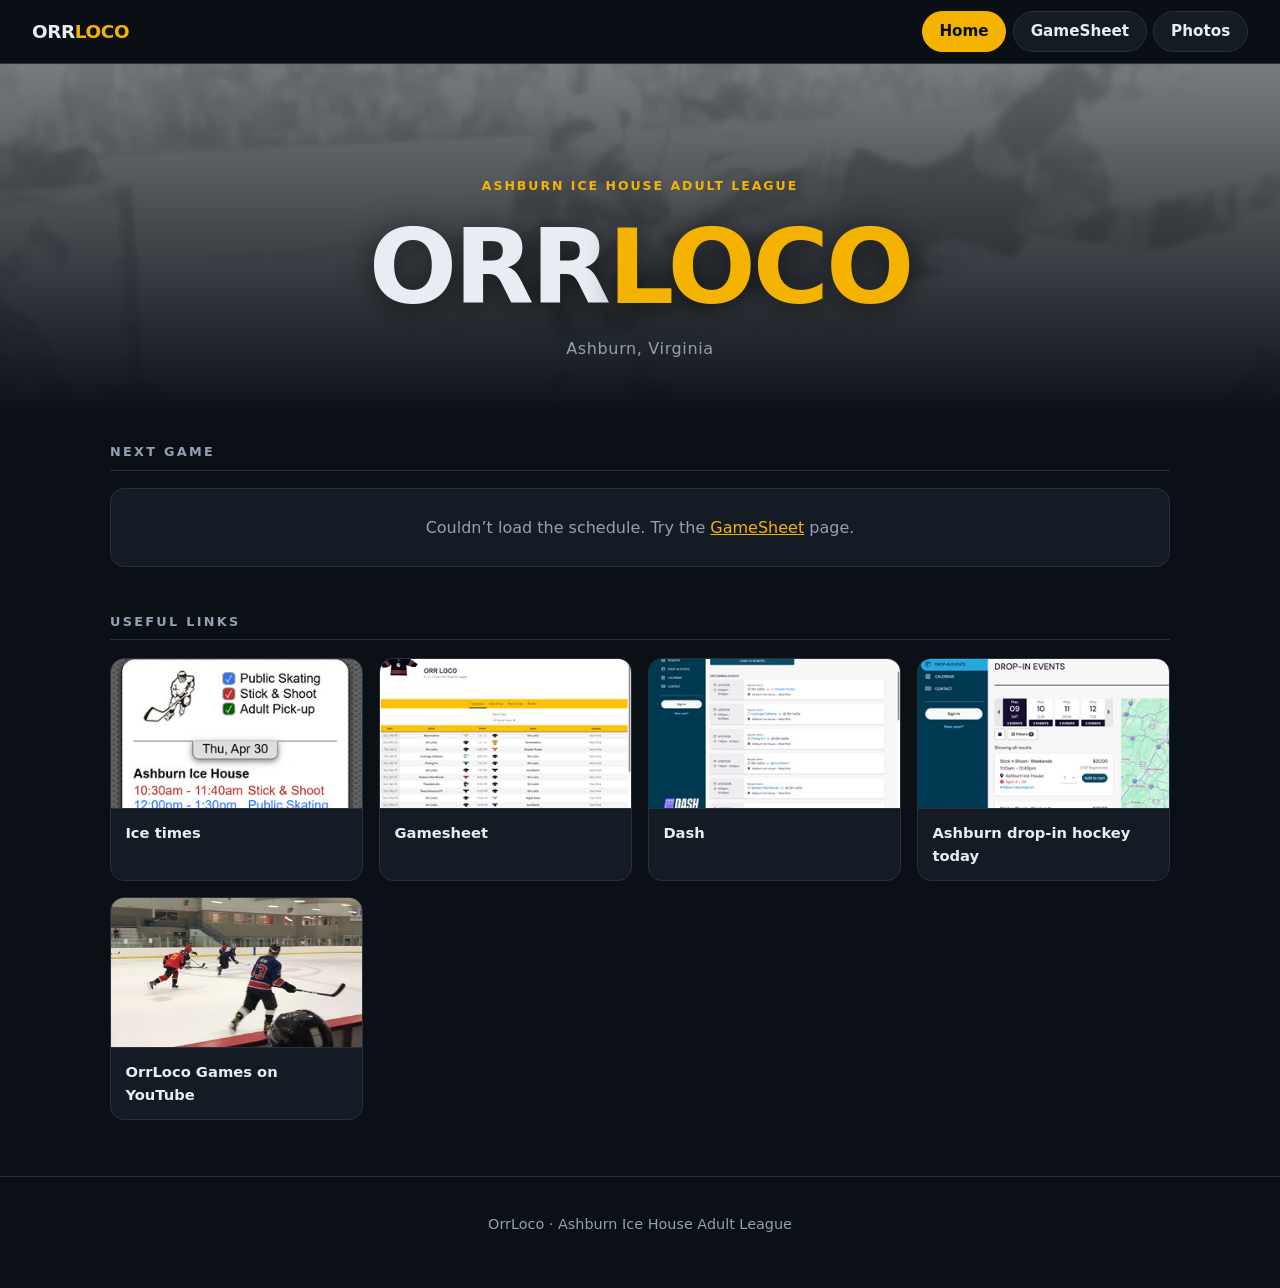
==== commit bbb3fd15: "Remove explanatory text about where the content comes from - GameSheet page: drop the subtitle, the " ====
--- a/index.html
+++ b/index.html
@@ -57,8 +57,6 @@
 		<div id="upcoming" class="card">
 			<p class="loading">Loading&hellip;</p>
 		</div>
-		<p class="fineprint">Pulled live from the rink&rsquo;s booking system every time this page opens, so it never needs updating.
-			Scores, standings and the roster are on the <a href="live.html">GameSheet</a> page.</p>
 	</section>
 
 	<section class="section">
@@ -91,8 +89,6 @@
 
 <footer>
 	<p>OrrLoco &middot; Ashburn Ice House Adult League</p>
-	<p class="fineprint">Schedule from <a data-dash-team href="https://apps.daysmartrecreation.com/dash/x/#/online/ashburn">DaySmart</a>,
-		scores and standings from <a data-gs-team href="https://gamesheetstats.com/">GameSheet</a>.</p>
 </footer>
 
 <script src="app.js"></script>
--- a/site.css
+++ b/site.css
@@ -6,12 +6,9 @@
 	--ink: #e8edf4;
 	--muted: #93a1b3;
 	--gold: #f5b301;
-	--win: #35c48a;
-	--loss: #e2564a;
 	--radius: 14px;
 	--wrap: 1100px;
 	--sans: "Inter", system-ui, -apple-system, BlinkMacSystemFont, "Segoe UI", Roboto, "Helvetica Neue", Arial, sans-serif;
-	--mono: ui-monospace, SFMono-Regular, Menlo, Consolas, monospace;
 }
 
 * { box-sizing: border-box; }
@@ -33,7 +30,7 @@
 	border-radius: 4px;
 }
 
-h1, h2, h3 { line-height: 1.15; margin: 0; }
+h1, h2 { line-height: 1.15; margin: 0; }
 
 /* ---------- hero ---------- */
 
@@ -73,30 +70,6 @@
 	margin: .5rem 0 0;
 	color: var(--muted);
 	letter-spacing: .04em;
-}
-
-.hero-stats {
-	display: flex;
-	flex-wrap: wrap;
-	justify-content: center;
-	gap: clamp(1rem, 5vw, 3rem);
-	margin: 2rem 0 0;
-}
-
-.hero-stats > div { min-width: 4.5rem; }
-
-.hero-stats dt {
-	font-size: .68rem;
-	letter-spacing: .14em;
-	text-transform: uppercase;
-	color: var(--muted);
-}
-
-.hero-stats dd {
-	margin: .15rem 0 0;
-	font-size: clamp(1.35rem, 4vw, 1.9rem);
-	font-weight: 700;
-	font-variant-numeric: tabular-nums;
 }
 
 /* ---------- site nav ---------- */
@@ -205,9 +178,6 @@
    gap that separates one section from the next. */
 main > section:first-of-type { margin-top: clamp(1.25rem, 3vw, 1.75rem); }
 
-/* When the staleness banner appears it supplies its own spacing above the section. */
-#stale-slot:has(.stale) + section { margin-top: clamp(1.25rem, 3vw, 1.75rem); }
-
 .section-title {
 	font-size: .8rem;
 	letter-spacing: .18em;
@@ -227,49 +197,7 @@
 
 .card + .card { margin-top: 1rem; }
 
-.card h3 {
-	font-size: 1rem;
-	margin-bottom: .9rem;
-	letter-spacing: -.01em;
-}
-
-.split {
-	display: grid;
-	grid-template-columns: repeat(auto-fit, minmax(320px, 1fr));
-	align-items: start;
-	gap: 1rem;
-	margin-top: 1rem;
-}
-
-.split > .card + .card { margin-top: 0; }
-
-/* Grid items default to min-width:auto, so a wide table would force the whole
-   column past the viewport instead of scrolling inside its own .table-wrap. */
-.split > *, .stack > * { min-width: 0; }
-
-/* Goaltending is one or two rows; stacking it above the standings keeps it from
-   leaving a tall empty card beside the much longer scoring table. */
-.stack { display: grid; align-content: start; gap: 1rem; }
-.stack .card + .card { margin-top: 0; }
-
 .loading { color: var(--muted); margin: 0; }
-
-.stale {
-	margin: 1.5rem 0 0;
-	padding: .8rem 1rem;
-	border: 1px solid rgba(245, 179, 1, .4);
-	background: rgba(245, 179, 1, .1);
-	border-radius: 12px;
-	font-size: .88rem;
-	color: var(--ink);
-}
-
-.fineprint {
-	font-size: .75rem;
-	color: var(--muted);
-	margin: .9rem 0 0;
-	line-height: 1.5;
-}
 
 /* ---------- game module ---------- */
 
@@ -289,8 +217,6 @@
 }
 
 .badge.gold { background: rgba(245, 179, 1, .12); border-color: rgba(245, 179, 1, .4); color: var(--gold); }
-.badge.win { background: rgba(53, 196, 138, .12); border-color: rgba(53, 196, 138, .4); color: var(--win); }
-.badge.loss { background: rgba(226, 86, 74, .12); border-color: rgba(226, 86, 74, .4); color: var(--loss); }
 
 .matchup {
 	display: flex;
@@ -313,13 +239,6 @@
 	letter-spacing: .12em;
 	color: var(--muted);
 	text-transform: uppercase;
-}
-
-.matchup .score {
-	font-size: clamp(2rem, 8vw, 3rem);
-	font-weight: 800;
-	font-variant-numeric: tabular-nums;
-	letter-spacing: -.02em;
 }
 
 .game-meta { color: var(--muted); margin: .3rem 0 0; font-size: .95rem; }
@@ -364,24 +283,6 @@
 	border-bottom: 1px solid currentColor;
 }
 
-/* A team name that opens its scouting report. Reads as text in the table, behaves
-   as the button it is. */
-.linky {
-	appearance: none;
-	background: none;
-	border: 0;
-	padding: 0;
-	font: inherit;
-	color: inherit;
-	cursor: pointer;
-	text-align: left;
-	border-bottom: 1px solid var(--line);
-}
-
-.linky:hover { color: var(--gold); border-bottom-color: currentColor; }
-
-.btn-link.linky { border-bottom: 0; color: var(--gold); }
-
 .chips { display: flex; flex-wrap: wrap; gap: .5rem; }
 
 .chip {
@@ -401,153 +302,27 @@
 
 .chip.on { background: var(--gold); border-color: var(--gold); color: var(--bg); }
 
-.card h4 {
-	margin: 1.4rem 0 .7rem;
-	font-size: .8rem;
-	letter-spacing: .14em;
-	text-transform: uppercase;
-	color: var(--muted);
-}
-
-.tag.gold { color: var(--gold); }
-
-.recap {
-	display: flex;
-	flex-wrap: wrap;
-	justify-content: center;
-	gap: .5rem;
-	margin: 1.3rem 0 0;
-	padding-top: 1.2rem;
-	border-top: 1px solid var(--line);
-}
-
-.goal {
-	background: var(--panel-2);
-	border: 1px solid var(--line);
-	border-radius: 999px;
-	padding: .3rem .85rem;
-	font-size: .85rem;
-}
-
-.goal .num { color: var(--muted); font-variant-numeric: tabular-nums; }
-.goal.gwg { border-color: rgba(245, 179, 1, .5); background: rgba(245, 179, 1, .1); }
-
-/* ---------- scouting ---------- */
-
-.scout-head {
-	display: flex;
-	align-items: baseline;
-	justify-content: space-between;
+/* ---------- coming up ---------- */
+
+/* A list rather than a table: day and time stack in a narrow column, so each row
+   fits a phone screen instead of scrolling sideways. */
+.fixtures { list-style: none; margin: 0; padding: 0; }
+
+.fixtures li {
+	display: flex;
 	gap: 1rem;
-	flex-wrap: wrap;
-	margin-bottom: 1.1rem;
-}
-
-.scout-head h3 { font-size: clamp(1.3rem, 4vw, 1.8rem); }
-
-.keys { margin: 0; padding-left: 1.1rem; color: var(--ink); }
-.keys li { margin: .4rem 0; }
-.keys li::marker { color: var(--gold); }
-
-/* ---------- stats ---------- */
-
-.stat-grid {
-	display: grid;
-	grid-template-columns: repeat(auto-fit, minmax(130px, 1fr));
-	gap: .75rem;
-}
-
-/* A two-line label would otherwise push its number below the others in the row,
-   so the tiles are columns with the value pinned to the bottom. */
-.stat-grid > div {
-	display: flex;
-	flex-direction: column;
-	justify-content: space-between;
-	gap: .2rem;
-	background: var(--panel);
-	border: 1px solid var(--line);
-	border-radius: 12px;
-	padding: .9rem 1rem;
-}
-
-.stat-grid .lbl {
-	font-size: .66rem;
-	letter-spacing: .13em;
-	text-transform: uppercase;
-	color: var(--muted);
-}
-
-.stat-grid .val {
-	font-size: 1.7rem;
-	font-weight: 700;
-	font-variant-numeric: tabular-nums;
-	line-height: 1.2;
-}
-
-/* A row of tiles runs flush into whatever comes next, because neither the card
-   below it nor a bare heading carries a top margin of its own. The tiles are also
-   wrapped in a plain div, so `.card + .card` never matches them. */
-#results-summary + .card { margin-top: 1rem; }
-
-/* Headings carry no top margin by default, so one that follows a block of content
-   inside a card ends up crowding it. These are the blocks a heading can follow. */
-.stat-grid + h3,
-.keys + h3,
-.table-wrap + h3,
-.recap + h3 { margin-top: 1.4rem; }
-
-.table-wrap { overflow-x: auto; }
-
-table {
-	width: 100%;
-	border-collapse: collapse;
-	font-size: .9rem;
-	font-variant-numeric: tabular-nums;
-}
-
-th, td {
-	padding: .5rem .55rem;
-	text-align: right;
+	padding: .75rem 0;
 	border-bottom: 1px solid var(--line);
-	white-space: nowrap;
-}
-
-th {
-	font-size: .66rem;
-	letter-spacing: .1em;
-	text-transform: uppercase;
-	color: var(--muted);
-	font-weight: 600;
-}
-
-/* Numbers read best right-aligned, but the first column is a label (date, rank,
-   period) so it stays left. The one text column that should absorb the leftover
-   width is marked .wide by the renderer — keying this off a column index breaks
-   the moment a table has a different shape. */
-th:first-child, td:first-child { text-align: left; }
-th.wide, td.wide { text-align: left; width: 99%; min-width: 8.5rem; white-space: normal; }
-
-tbody tr:last-child td { border-bottom: 0; }
-tbody tr:hover { background: var(--panel-2); }
-
-td.hi, th.hi { color: var(--ink); font-weight: 700; }
-tr.me { background: rgba(245, 179, 1, .07); }
-tr.me td.wide { color: var(--gold); font-weight: 600; }
-
-/* Names in a stats table are links, but a column of gold underlines reads as
-   decoration rather than data. Keep them quiet until hovered. */
-td a {
-	color: inherit;
-	text-decoration: none;
-	border-bottom: 1px solid var(--line);
-}
-
-td a:hover { color: var(--gold); border-bottom-color: currentColor; }
-
-.res { font-weight: 700; }
-.res.w { color: var(--win); }
-.res.l { color: var(--loss); }
-.tag { color: var(--muted); font-size: .75rem; }
+}
+
+.fixtures li:first-child { padding-top: 0; }
+.fixtures li:last-child { padding-bottom: 0; border-bottom: 0; }
+
+.fixtures .when, .fixtures .what { display: flex; flex-direction: column; min-width: 0; }
+.fixtures .when { flex: none; width: 7rem; }
+.fixtures .day, .fixtures .opp { font-weight: 600; }
+.fixtures .time, .fixtures .where { font-size: .85rem; color: var(--muted); }
+.fixtures .ha { color: var(--muted); font-weight: 500; }
 
 /* ---------- links ---------- */
 
@@ -627,22 +402,17 @@
 	* { transition: none !important; }
 }
 
-/* Players the league's division view does not list — shown for completeness, but
-   their numbers are genuinely absent rather than zero. */
-tr.quiet td { color: var(--muted); }
-tr.quiet td.wide a { color: var(--muted); }
-
 /* ---------- live GameSheet embeds ---------- */
 
 #live-tabs { margin-bottom: 1rem; }
 
 /* The frame is someone else's page, so the card gives up its padding and just
-   provides the border, the caption bar, and a working link out. */
+   provides the border and a bar with a working link out. */
 .live-card { padding: 0; overflow: hidden; }
 
 .live-bar {
 	display: flex;
-	justify-content: space-between;
+	justify-content: flex-end;
 	align-items: center;
 	gap: .5rem 1rem;
 	flex-wrap: wrap;
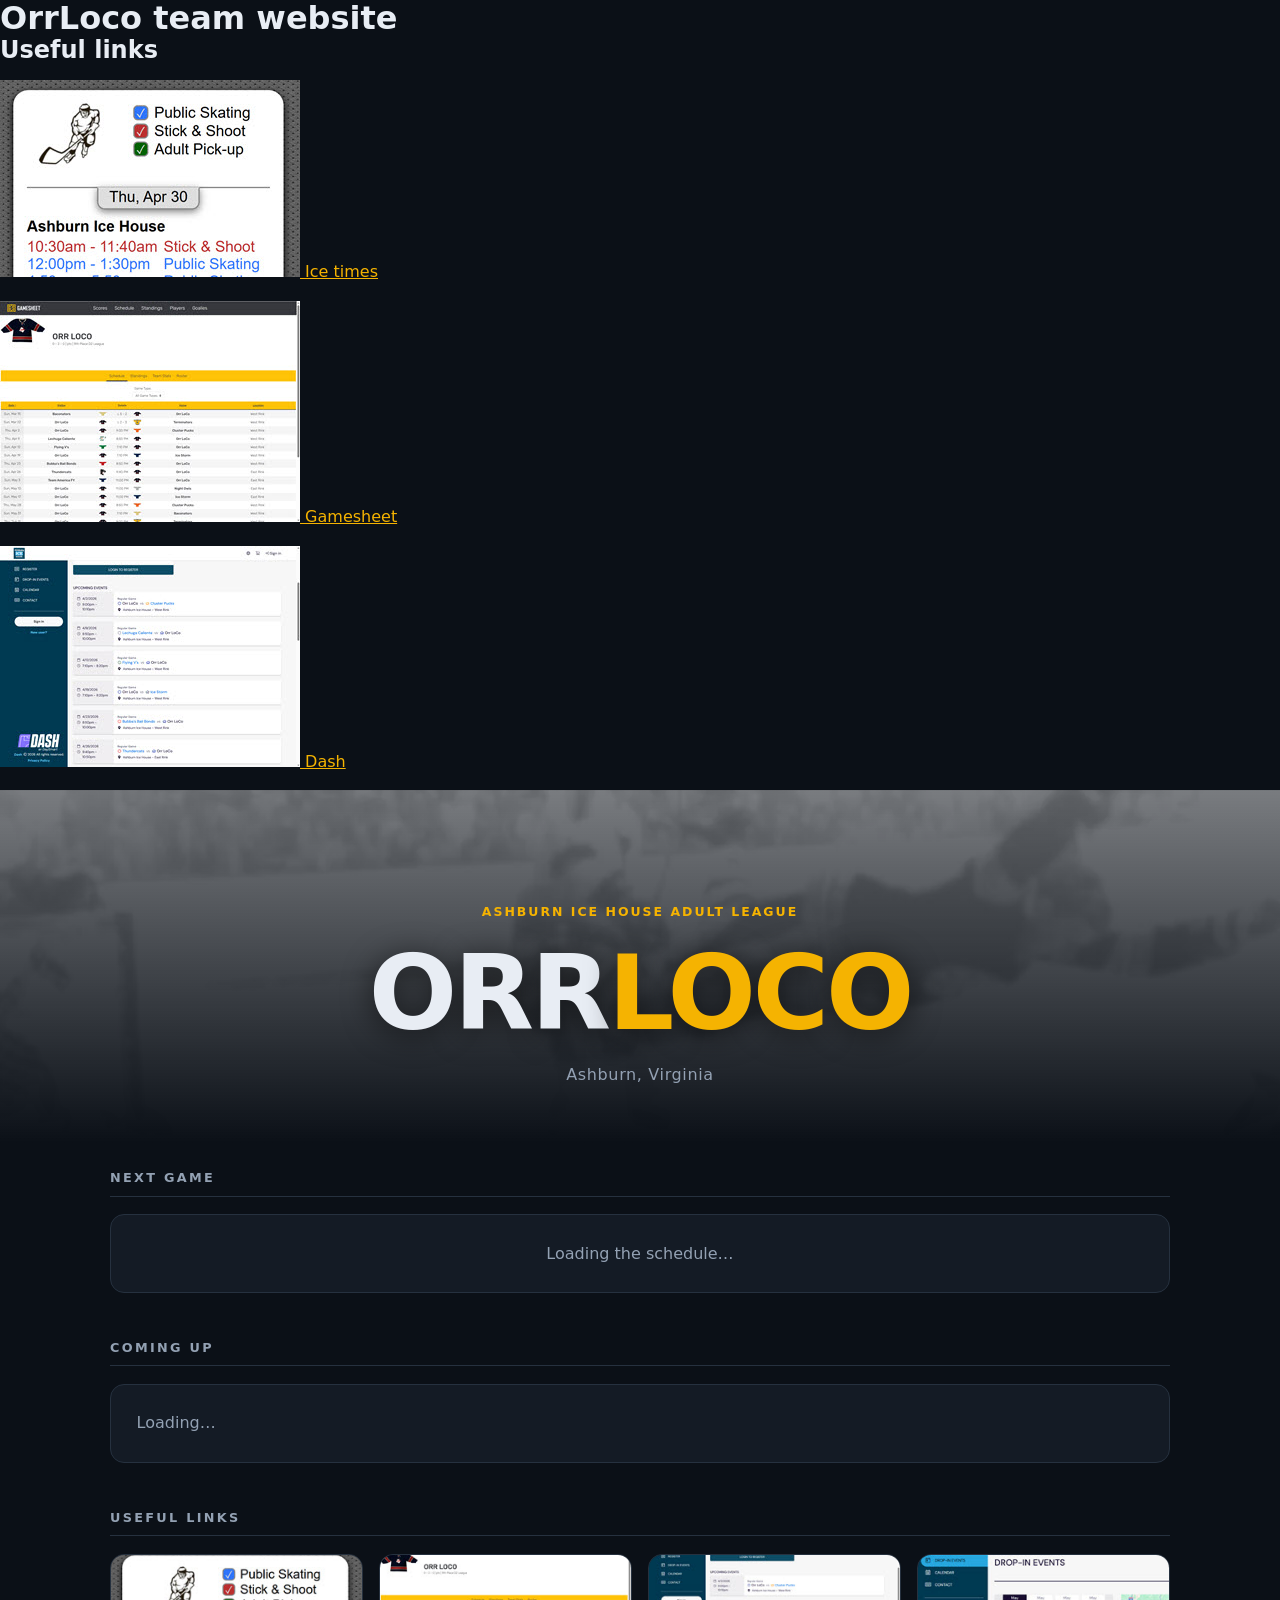
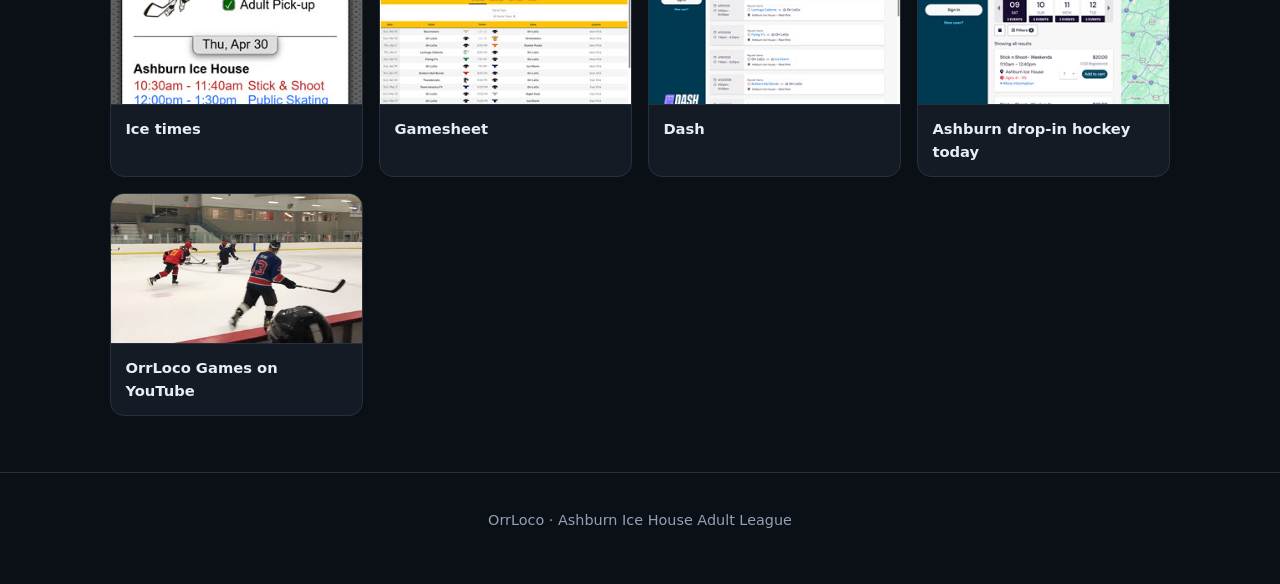
==== commit 15de4fb5: "Merge branch 'main' into develop" ====
--- a/index.html
+++ b/index.html
@@ -22,18 +22,29 @@
 
 	<link rel="stylesheet" href="site.css">
 </head>
-<body data-page="home">
+<body>
+	<h1>OrrLoco team website</h1>
+	<h2>Useful links</h2>
+	<div id="links">
+		<p>
+		<a href="https://is.tmatex.com/">
+			<img src="ice_time.jpg" width=300 height=197 alt=:a thumbnail of the ice time website" />
+				  Ice times
+		</a>
+		</p>
+		<p>
+		<a href="https://gamesheetstats.com/seasons/15835/teams/553606/preview">
+			<img src="gamesheet.jpg" width=300 height=221 alt="a thumbnail of the gamesheet website" />
+			Gamesheet
+		</a>
+		</p>
 
-<a class="skip" href="#main">Skip to content</a>
-
-<nav class="nav">
-	<a class="brand" href="index.html">Orr<span>LoCo</span></a>
-	<div class="nav-links" id="nav-links">
-			<a href="index.html">Home</a>
-			<a href="live.html">GameSheet</a>
-			<a href="photos.html">Photos</a>
-	</div>
-</nav>
+		<p>
+			<a href="https://apps.daysmartrecreation.com/dash/x/ashburn/teams/5264">
+			<img src="dash.jpg" width=300 height=221 alt="a thumbnail of the dash website" />
+			Dash
+		</a>
+		</p>
 
 <header class="hero">
 	<div class="hero-inner">
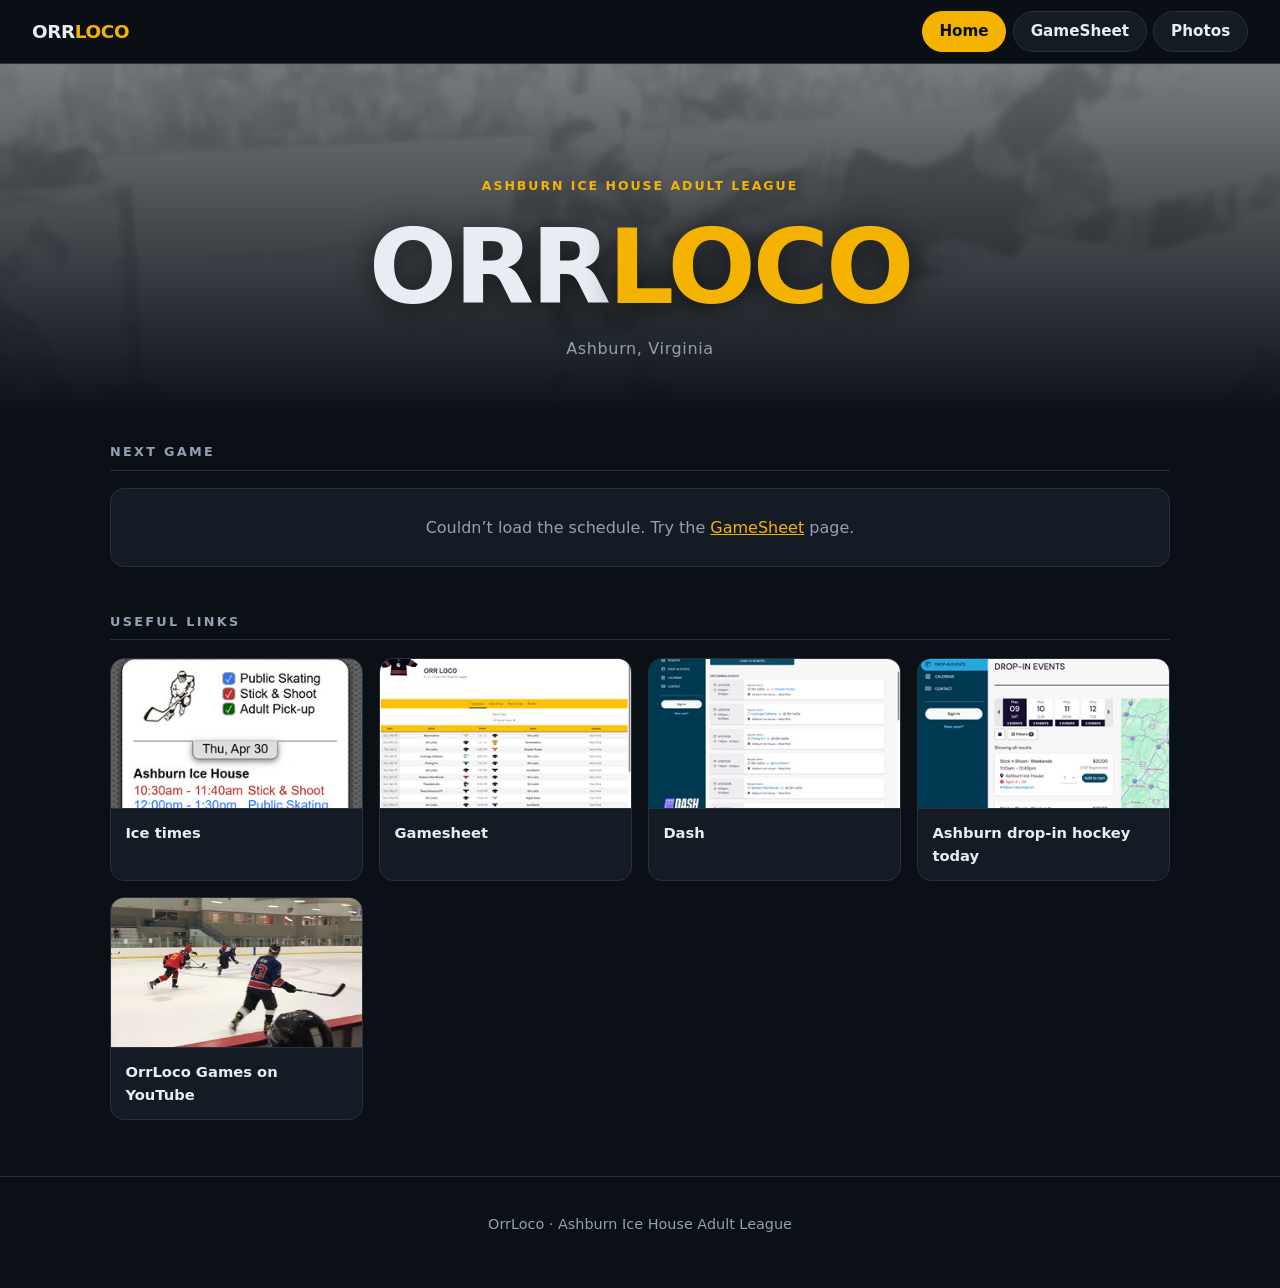
==== commit 97d3d091: "Refactor index.html with new body and nav elements Updated the body structure and added navigation l" ====
--- a/index.html
+++ b/index.html
@@ -22,29 +22,18 @@
 
 	<link rel="stylesheet" href="site.css">
 </head>
-<body>
-	<h1>OrrLoco team website</h1>
-	<h2>Useful links</h2>
-	<div id="links">
-		<p>
-		<a href="https://is.tmatex.com/">
-			<img src="ice_time.jpg" width=300 height=197 alt=:a thumbnail of the ice time website" />
-				  Ice times
-		</a>
-		</p>
-		<p>
-		<a href="https://gamesheetstats.com/seasons/15835/teams/553606/preview">
-			<img src="gamesheet.jpg" width=300 height=221 alt="a thumbnail of the gamesheet website" />
-			Gamesheet
-		</a>
-		</p>
+<body data-page="home">
+	
+<a class="skip" href="#main">Skip to content</a>
 
-		<p>
-			<a href="https://apps.daysmartrecreation.com/dash/x/ashburn/teams/5264">
-			<img src="dash.jpg" width=300 height=221 alt="a thumbnail of the dash website" />
-			Dash
-		</a>
-		</p>
+<nav class="nav">
+	<a class="brand" href="index.html">Orr<span>LoCo</span></a>
+	<div class="nav-links" id="nav-links">
+			<a href="index.html">Home</a>
+			<a href="live.html">GameSheet</a>
+			<a href="photos.html">Photos</a>
+	</div>
+</nav>
 
 <header class="hero">
 	<div class="hero-inner">
